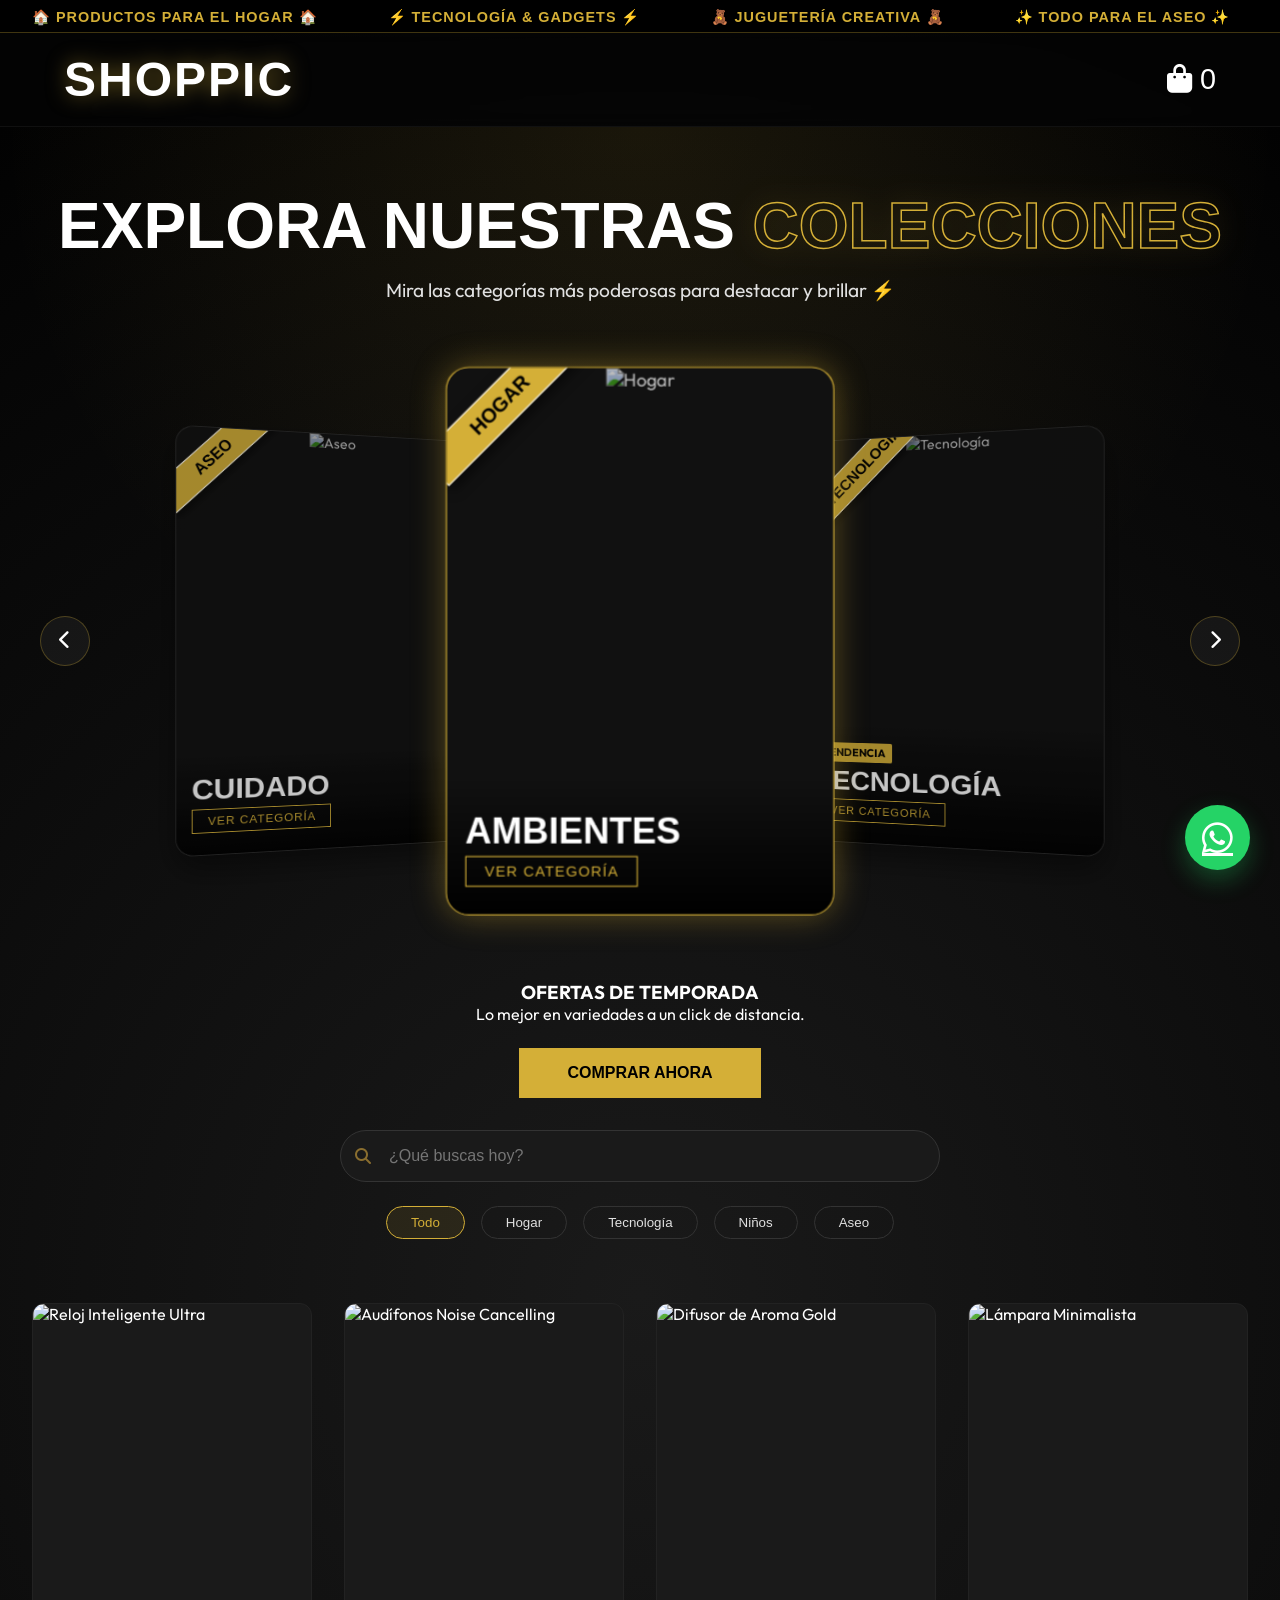
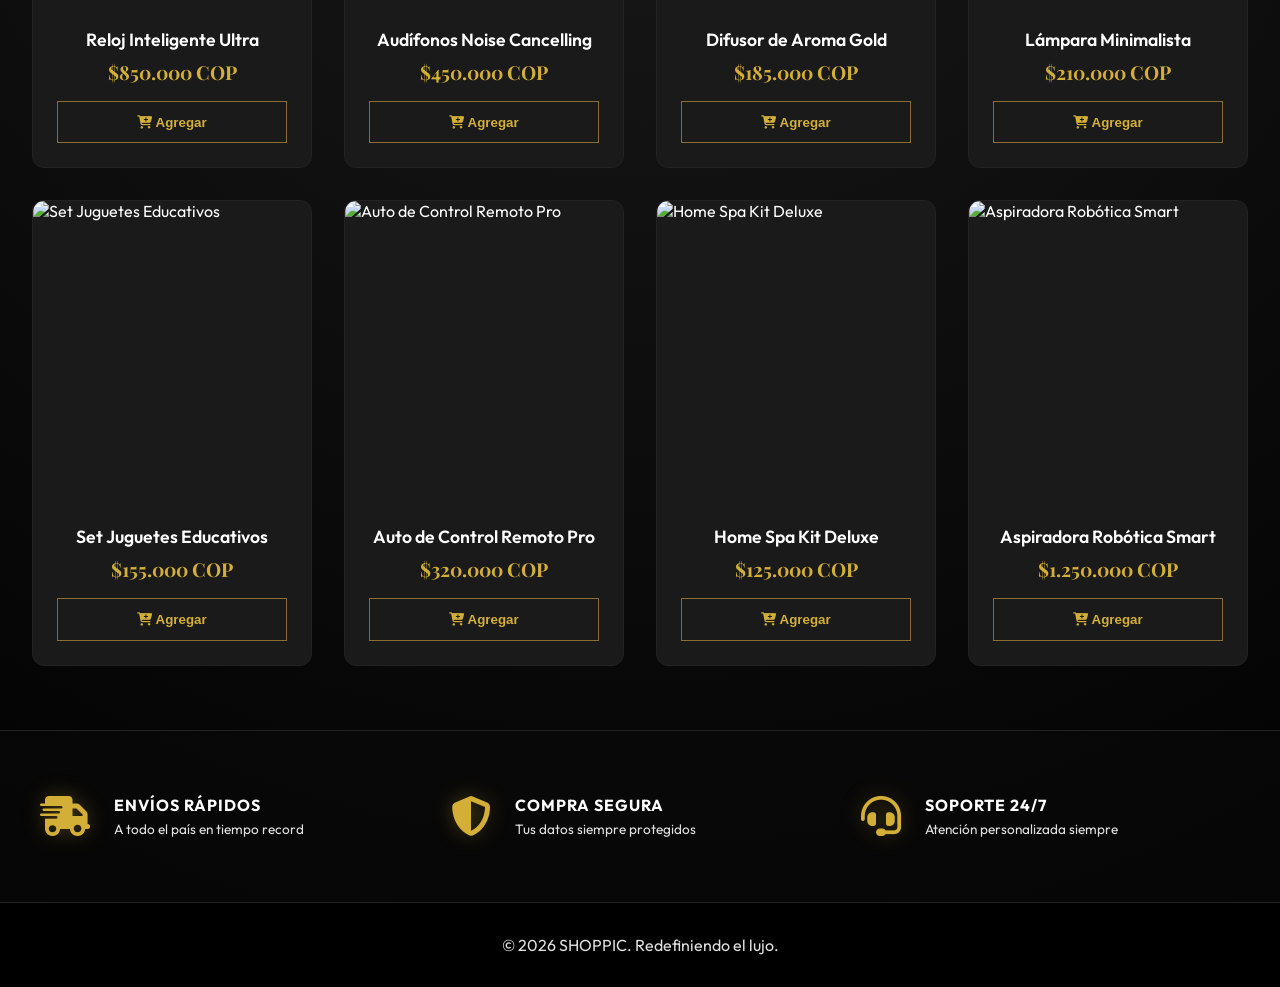
==== index.html @ 03bb4f73 "Fixing Safari/iOS 3D rendering glitches for carousel" ====
<!DOCTYPE html>
<html lang="es">

<head>
    <meta charset="UTF-8">
    <meta name="viewport" content="width=device-width, initial-scale=1.0">
    <title>SHOPPIC | Variedades TV Cali</title>
    <link rel="stylesheet" href="./styles/style.css?v=2.8">
    <!-- Google Fonts -->
    <link rel="preconnect" href="https://fonts.googleapis.com">
    <link rel="preconnect" href="https://fonts.gstatic.com" crossorigin>
    <link
        href="https://fonts.googleapis.com/css2?family=Outfit:wght@300;400;600;800&family=Playfair+Display:ital,wght@0,400;0,700;1,400&display=swap"
        rel="stylesheet">
    <!-- FontAwesome for Icons -->
    <link rel="stylesheet" href="https://cdnjs.cloudflare.com/ajax/libs/font-awesome/6.4.0/css/all.min.css">
</head>

<body>
    <!-- Scrolling Marquee -->
    <div class="marquee-container">
        <div class="marquee-content">
            <span>🏠 PRODUCTOS PARA EL HOGAR 🏠</span>
            <span>⚡ TECNOLOGÍA & GADGETS ⚡</span>
            <span>🧸 JUGUETERÍA CREATIVA 🧸</span>
            <span>✨ TODO PARA EL ASEO ✨</span>
            <span>🏠 PRODUCTOS PARA EL HOGAR 🏠</span>
            <span>⚡ TECNOLOGÍA & GADGETS ⚡</span>
        </div>
    </div>

    <!-- Cart Sidebar (Moved outside app-container) -->
    <div id="cart-drawer" class="cart-sidebar">
        <div class="cart-header">
            <h2>TU BOLSA</h2>
            <button id="close-cart" class="close-cart">
                <i class="fa-solid fa-xmark"></i>
            </button>
        </div>
        <div id="cart-items" class="cart-items">
            <!-- Items injected by JS -->
            <p class="empty-cart-msg">Tu bolsa está vacía.</p>
        </div>
        <div class="cart-footer">
            <div class="cart-total">
                <span>Total:</span>
                <span id="cart-total-price">$0.00 COP</span>
            </div>

            <div class="checkout-form">
                <h3>DATOS DE ENVÍO</h3>
                <div class="form-group">
                    <input type="text" id="customer-name" placeholder="Nombre completo" required>
                </div>
                <div class="form-group">
                    <input type="text" id="customer-city" placeholder="Ciudad" required>
                </div>
                <div class="form-group">
                    <input type="text" id="customer-address" placeholder="Dirección de entrega" required>
                </div>
                <div class="form-group">
                    <input type="tel" id="customer-phone" placeholder="Teléfono de contacto" required>
                </div>
            </div>

            <button id="checkout-btn" class="checkout-btn">FINALIZAR POR WHATSAPP</button>
        </div>
    </div>

    <div class="app-container">
        <!-- Header -->
        <header class="main-header">
            <div class="logo-container">
                <h1 class="logo-text">SHOPPIC</h1>
            </div>
            <nav class="main-nav">
                <button id="cart-btn" class="nav-btn">
                    <i class="fa-solid fa-bag-shopping"></i>
                    <span id="cart-count" class="badge">0</span>
                </button>
            </nav>
        </header>

        <!-- 3D Hero Section -->
        <section class="hero-3d-section">
            <div class="hero-text-content">
                <h2 class="hero-title">EXPLORA NUESTRAS <span class="outline-text">COLECCIONES</span></h2>
                <p class="hero-subtitle">Mira las categorías más poderosas para destacar y brillar ⚡</p>
            </div>

            <div class="carousel-wrapper">
                <button class="carousel-control prev"><i class="fa-solid fa-chevron-left"></i></button>
                <div class="cards-3d-container">
                    <!-- Card 1: HOGAR -->
                    <div class="card-3d active" onclick="filterCategory('Hogar')" data-index="0">
                        <div class="card-inner">
                            <div class="card-badge">HOGAR</div>
                            <img src="https://images.unsplash.com/photo-1618221195710-dd6b41faaea6?q=80&w=600&auto=format&fit=crop"
                                alt="Hogar" class="card-img">
                            <div class="card-bottom">
                                <h3>AMBIENTES</h3>
                                <button>Ver Categoría</button>
                            </div>
                        </div>
                    </div>

                    <!-- Card 2: TECNOLOGÍA -->
                    <div class="card-3d" onclick="filterCategory('Tecnología')" data-index="1">
                        <div class="card-inner">
                            <div class="card-badge">TECNOLOGÍA</div>
                            <img src="https://images.unsplash.com/photo-1519389950473-47ba0277781c?q=80&w=600&auto=format&fit=crop"
                                alt="Tecnología" class="card-img">
                            <div class="card-bottom">
                                <div class="highlight-banner">TENDENCIA</div>
                                <h3>TECNOLOGÍA</h3>
                                <button>Ver Categoría</button>
                            </div>
                        </div>
                    </div>

                    <!-- Card 3: JUGUETERÍA -->
                    <div class="card-3d" onclick="filterCategory('Niños')" data-index="2">
                        <div class="card-inner">
                            <div class="card-badge">JUGUETERÍA</div>
                            <img src="https://images.unsplash.com/photo-1599643477877-530eb83abc8e?q=80&w=600&auto=format&fit=crop"
                                alt="Juguetería" class="card-img">
                            <div class="card-bottom">
                                <h3>JUGUETERÍA</h3>
                                <button>Ver Categoría</button>
                            </div>
                        </div>
                    </div>

                    <!-- Card 4: ASEO -->
                    <div class="card-3d" onclick="filterCategory('Aseo')" data-index="3">
                        <div class="card-inner">
                            <div class="card-badge">ASEO</div>
                            <img src="https://images.unsplash.com/photo-1584622650111-993a426fbf0a?q=80&w=600&auto=format&fit=crop"
                                alt="Aseo" class="card-img">
                            <div class="card-bottom">
                                <h3>CUIDADO</h3>
                                <button>Ver Categoría</button>
                            </div>
                        </div>
                    </div>
                </div>
                <button class="carousel-control next"><i class="fa-solid fa-chevron-right"></i></button>
            </div>
        </section>

        <!-- Promo Banner (Simplified) -->
        <section class="promo-banner">
            <div class="promo-content">
                <h3>OFERTAS DE TEMPORADA</h3>
                <p>Lo mejor en variedades a un click de distancia.</p>
                <button class="shop-now-btn"
                    onclick="document.getElementById('catalog').scrollIntoView({behavior: 'smooth'})">COMPRAR
                    AHORA</button>
            </div>
        </section>

        <!-- Filters & Search -->
        <section class="controls-section">
            <div class="search-bar">
                <i class="fa-solid fa-search"></i>
                <input type="text" id="search-input" placeholder="¿Qué buscas hoy?">
            </div>
            <div class="filters">
                <button class="filter-btn active" data-category="all">Todo</button>
                <button class="filter-btn" data-category="Hogar">Hogar</button>
                <button class="filter-btn" data-category="Tecnología">Tecnología</button>
                <button class="filter-btn" data-category="Niños">Niños</button>
                <button class="filter-btn" data-category="Aseo">Aseo</button>
            </div>
        </section>

        <!-- Product Catalog -->
        <main id="catalog" class="catalog-grid">
            <!-- Products will be injected here by JS -->
        </main>

        <!-- Newsletter Popup -->
        <div id="newsletter-popup" class="newsletter-popup">
            <div class="newsletter-content">
                <span id="close-newsletter" class="close-newsletter">&times;</span>
                <h3>NO TE LO PIERDAS</h3>
                <p>Únete al club exclusivo y recibe un 10% OFF en tu primera compra.</p>
                <input type="email" placeholder="Tu correo electrónico">
                <button onclick="document.getElementById('newsletter-popup').style.display='none'">SUSCRIBIRME</button>
            </div>
        </div>

        <!-- Trust Info Bar (Moved from top) -->
        <section class="footer-info-bar">
            <div class="info-content">
                <div class="info-item">
                    <i class="fa-solid fa-truck-fast"></i>
                    <div>
                        <h4>ENVÍOS RÁPIDOS</h4>
                        <p>A todo el país en tiempo record</p>
                    </div>
                </div>
                <div class="info-item">
                    <i class="fa-solid fa-shield-halved"></i>
                    <div>
                        <h4>COMPRA SEGURA</h4>
                        <p>Tus datos siempre protegidos</p>
                    </div>
                </div>
                <div class="info-item">
                    <i class="fa-solid fa-headset"></i>
                    <div>
                        <h4>SOPORTE 24/7</h4>
                        <p>Atención personalizada siempre</p>
                    </div>
                </div>
            </div>
        </section>

        <!-- Footer -->
        <footer class="main-footer">
            <p>&copy; 2026 SHOPPIC. Redefiniendo el lujo.</p>
        </footer>


        <div id="overlay" class="overlay"></div>
    </div>

    <!-- Product Modal -->
    <div id="product-modal" class="modal">
        <div class="modal-content">
            <span class="close-modal">&times;</span>
            <div class="modal-body">
                <div class="modal-img-container">
                    <img id="modal-img" src="" alt="Product Image">
                </div>
                <div class="modal-info">
                    <h2 id="modal-title"></h2>
                    <p id="modal-price" class="price"></p>
                    <p id="modal-desc"></p>
                    <button id="modal-add-btn" class="add-to-cart-btn">AÑADIR A LA BOLSA</button>
                </div>
            </div>
        </div>
    </div>

    <!-- Floating WhatsApp Global -->
    <a href="https://wa.me/573150665892?text=Hola!%20👋%20Quisiera%20más%20info%20de%20Shoppic%20✨"
        class="whatsapp-float" target="_blank">
        <i class="fa-brands fa-whatsapp"></i>
    </a>

    <script src="./js/products.js?v=2.8"></script>
    <script src="./js/main.js?v=2.8"></script>
</body>

</html>
---- styles/style.css ----
:root {
    --bg-color: #050505;
    --card-bg: #0a0a0a;
    --text-primary: #f0f0f0;
    --text-secondary: #888888;
    --gold: #D4AF37;
    --gold-bright: #F0E68C;
    --gold-dark: #8A6E2F;
    --accent: #fff;
    --font-main: 'Outfit', sans-serif;
    --font-heading: 'Playfair Display', serif;
    --border-gold: 1px solid rgba(212, 175, 55, 0.15);
    --transition: 0.3s cubic-bezier(0.4, 0, 0.2, 1);
    --shadow-gold: 0 10px 30px rgba(212, 175, 55, 0.2);
}

* {
    margin: 0;
    padding: 0;
    box-sizing: border-box;
}

@import url('https://fonts.googleapis.com/css2?family=Teko:wght@300;400;600;700&display=swap');

:root {
    --bg-color: #050505;
    --card-bg: #1a1a1a;
    --text-primary: #ffffff;
    --text-secondary: #e0e0e0;
    --accent-gold: #D4AF37;
    /* Metallic Gold */
    --accent-light: #FFD700;
    /* Bright Gold */
    --font-main: 'Teko', sans-serif;
    --font-body: 'Outfit', sans-serif;
}

body {
    background-color: var(--bg-color);
    color: var(--text-primary);
    font-family: var(--font-body);
    overflow-x: hidden;
    /* Luxury Dark Background */
    background: radial-gradient(circle at center, #1a1a1a 0%, #000000 100%);
}

/* Marquee */
.marquee-container {
    position: sticky;
    top: 0;
    z-index: 1100;
    background: #000;
    color: var(--gold);
    padding: 6px 0;
    overflow: hidden;
    white-space: nowrap;
    border-bottom: 1px solid rgba(212, 175, 55, 0.3);
}

.marquee-content {
    display: inline-block;
    animation: marquee 30s linear infinite;
    font-family: var(--font-main);
    font-size: 0.9rem;
    font-weight: 700;
    letter-spacing: 2px;
}

.marquee-content span {
    margin: 0 2rem;
    text-transform: uppercase;
    letter-spacing: 1px;
}

@keyframes marquee {
    0% {
        transform: translateX(0);
    }

    100% {
        transform: translateX(-50%);
    }
}

/* Header */
.main-header {
    display: flex;
    justify-content: space-between;
    align-items: center;
    padding: 1.2rem 5%;
    background: rgba(5, 5, 5, 0.6);
    backdrop-filter: blur(10px);
    -webkit-backdrop-filter: blur(10px);
    position: sticky;
    top: 30px;
    /* Offset to stay below sticky marquee */
    z-index: 1000;
    border-bottom: 1px solid rgba(255, 255, 255, 0.05);
}

.logo-text {
    font-family: var(--font-main);
    font-size: 3rem;
    font-weight: 700;
    color: #fff;
    text-transform: uppercase;
    letter-spacing: 2px;
    background: none;
    -webkit-text-fill-color: #fff;
    filter: drop-shadow(0 0 10px rgba(212, 175, 55, 0.5));
}

.logo-text .accent {
    color: var(--accent-gold);
    font-style: italic;
}

/* 3D Hero Section */
.hero-3d-section {
    padding: 4rem 0;
    text-align: center;
    overflow: visible;
    background: radial-gradient(circle at top, rgba(212, 175, 55, 0.1) 0%, transparent 60%);
}

.hero-text-content {
    margin-bottom: 4rem;
    padding: 0 1rem;
}

.hero-title {
    font-family: var(--font-main);
    font-size: 4rem;
    font-weight: 800;
    line-height: 1.1;
    text-transform: uppercase;
    margin-bottom: 1rem;
    color: #fff;
}

.outline-text {
    color: transparent;
    -webkit-text-stroke: 1.5px var(--gold);
    filter: drop-shadow(0 0 15px rgba(212, 175, 55, 0.4));
}

.hero-subtitle {
    font-size: 1.2rem;
    color: var(--text-secondary);
    max-width: 600px;
    margin: 0 auto;
    font-weight: 400;
}

.carousel-wrapper {
    position: relative;
    width: 100%;
    max-width: 1200px;
    margin: 0 auto;
    padding: 0 50px;
}

.cards-3d-container {
    display: flex;
    justify-content: center;
    align-items: center;
    gap: 30px;
    perspective: 1500px;
    -webkit-perspective: 1500px;
    /* Safari fix */
    min-height: 450px;
    position: relative;
    transform-style: preserve-3d;
    -webkit-transform-style: preserve-3d;
    /* Safari fix */
}

.card-3d {
    width: 280px;
    height: 400px;
    position: absolute;
    transition: all 0.6s cubic-bezier(0.23, 1, 0.32, 1);
    -webkit-transition: all 0.6s cubic-bezier(0.23, 1, 0.32, 1);
    /* Safari fix */
    cursor: pointer;
    transform-style: preserve-3d;
    -webkit-transform-style: preserve-3d;
    /* Safari fix */
    backface-visibility: hidden;
    -webkit-backface-visibility: hidden;
    /* Safari fix */
    opacity: 0;
    pointer-events: none;
    z-index: 1;
    will-change: transform, opacity;
}

/* 3D Cover Flow Logic */
.card-3d.active {
    opacity: 1;
    pointer-events: auto;
    transform: translate3d(0, 0, 150px) rotateY(0deg);
    z-index: 10;
}

.card-3d.prev-card {
    opacity: 0.9 !important;
    /* High visibility for 3-card stack */
    pointer-events: auto;
    transform: translate3d(-190px, 0, -50px) rotateY(25deg) scale(0.92);
    z-index: 5;
    filter: brightness(0.85);
}

.card-3d.next-card {
    opacity: 0.9 !important;
    /* High visibility for 3-card stack */
    pointer-events: auto;
    transform: translate3d(190px, 0, -50px) rotateY(-25deg) scale(0.92);
    z-index: 5;
    filter: brightness(0.85);
}

.card-3d.far-prev {
    transform: translate3d(-300px, 0, -100px) rotateY(60deg) scale(0.7);
    opacity: 0;
}

.card-3d.far-next {
    transform: translate3d(300px, 0, -100px) rotateY(-60deg) scale(0.7);
    opacity: 0;
}

.card-inner {
    width: 100%;
    height: 100%;
    border-radius: 20px;
    overflow: hidden;
    position: relative;
    border: 1px solid rgba(255, 255, 255, 0.1);
    background: #111;
    box-shadow: 0 15px 35px rgba(0, 0, 0, 0.5);
    backface-visibility: hidden;
    -webkit-backface-visibility: hidden;
    /* Safari fix */
    transform: translateZ(0);
    /* Force layer promotion */
    -webkit-transform: translateZ(0);
}

.card-3d.active .card-inner {
    border-color: var(--gold);
    box-shadow: 0 0 30px rgba(212, 175, 55, 0.4);
}

.carousel-control {
    position: absolute;
    top: 50%;
    transform: translateY(-50%);
    background: rgba(255, 255, 255, 0.05);
    border: 1px solid rgba(212, 175, 55, 0.3);
    color: #fff;
    width: 50px;
    height: 50px;
    border-radius: 50%;
    cursor: pointer;
    z-index: 20;
    transition: var(--transition);
    display: flex;
    align-items: center;
    justify-content: center;
    font-size: 1.2rem;
}

.carousel-control:hover {
    background: var(--gold);
    color: #000;
}

.carousel-control.prev {
    left: 0;
}

.carousel-control.next {
    right: 0;
}

.card-badge {
    position: absolute;
    top: 15px;
    left: -35px;
    background: var(--accent-gold);
    color: #000;
    padding: 0.4rem 3rem;
    transform: rotate(-45deg);
    font-family: var(--font-main);
    font-weight: 700;
    font-size: 1.1rem;
    z-index: 2;
    box-shadow: 0 5px 10px rgba(0, 0, 0, 0.5);
    border: 1px solid #fff;
}

.card-img {
    width: 100%;
    height: 100%;
    object-fit: cover;
    filter: brightness(0.7) contrast(1.2);
    transition: 0.3s;
}

.card-3d:hover .card-img {
    filter: brightness(0.9) contrast(1.1);
}

.card-bottom {
    position: absolute;
    bottom: 0;
    left: 0;
    width: 100%;
    background: linear-gradient(to top, #000 0%, transparent 100%);
    padding: 2rem 1rem 1.5rem;
    text-align: left;
}

.highlight-banner {
    background: var(--accent-gold);
    color: #000;
    font-size: 0.8rem;
    font-weight: bold;
    display: inline-block;
    padding: 0.2rem 0.5rem;
    border-radius: 2px;
    margin-bottom: 0.5rem;
}

.card-bottom h3 {
    font-family: var(--font-main);
    font-size: 2rem;
    line-height: 0.9;
    margin-bottom: 0.5rem;
    text-transform: uppercase;
    color: #fff;
}

.card-bottom button {
    background: transparent;
    border: 1px solid var(--accent-gold);
    color: var(--accent-gold);
    padding: 0.3rem 1rem;
    font-size: 0.8rem;
    border-radius: 0;
    text-transform: uppercase;
    letter-spacing: 1px;
    cursor: pointer;
    transition: 0.3s;
}

.card-bottom button:hover {
    background: var(--accent-gold);
    color: #000;
}

/* WhatsApp Float */
.whatsapp-float {
    position: fixed;
    bottom: 30px;
    right: 30px;
    background: #25d366;
    color: white;
    width: 65px;
    height: 65px;
    border-radius: 50%;
    display: flex;
    align-items: center;
    justify-content: center;
    font-size: 2.2rem;
    box-shadow: 0 10px 25px rgba(37, 211, 102, 0.3);
    z-index: 1500;
    transition: all 0.4s cubic-bezier(0.175, 0.885, 0.32, 1.275);
    animation: whatsappPulse 3s infinite;
}

@keyframes whatsappPulse {
    0% {
        box-shadow: 0 0 0 0 rgba(37, 211, 102, 0.4);
    }

    70% {
        box-shadow: 0 0 0 20px rgba(37, 211, 102, 0);
    }

    100% {
        box-shadow: 0 0 0 0 rgba(37, 211, 102, 0);
    }
}

.whatsapp-float:hover {
    transform: scale(1.15) rotate(5deg);
    background: #20b355;
}

/* Responsive */
@media (max-width: 768px) {
    .cards-3d-container {
        flex-direction: column;
    }

    .card-3d,
    .card-3d:nth-child(n) {
        transform: none !important;
        width: 100%;
        max-width: 320px;
        height: 400px;
    }

    .hero-title {
        font-size: 3rem;
    }
}

.shop-now-btn {
    background: var(--gold);
    color: #000;
    border: none;
    padding: 1rem 3rem;
    font-size: 1rem;
    font-weight: 700;
    cursor: pointer;
    margin-top: 1.5rem;
    transition: 0.3s;
}

.shop-now-btn:hover {
    background: #fff;
}

/* Newsletter Popup */
.newsletter-popup {
    display: none;
    position: fixed;
    bottom: 0;
    right: 0;
    width: 100%;
    max-width: 400px;
    background: #fff;
    color: #000;
    padding: 3rem;
    z-index: 2000;
    box-shadow: -5px -5px 30px rgba(0, 0, 0, 0.5);
    animation: slideUp 0.8s cubic-bezier(0.16, 1, 0.3, 1);
}

@keyframes slideUp {
    from {
        transform: translateY(100%);
    }

    to {
        transform: translateY(0);
    }
}

.close-newsletter {
    position: absolute;
    top: 20px;
    right: 20px;
    color: #000;
    cursor: pointer;
    font-size: 1.5rem;
}

.newsletter-content h3 {
    color: #000;
    font-family: var(--font-heading);
    margin-bottom: 0.5rem;
    text-transform: uppercase;
    letter-spacing: 2px;
    font-size: 1.2rem;
}

.newsletter-content p {
    color: #666;
    margin-bottom: 1.5rem;
    font-size: 0.9rem;
    line-height: 1.6;
}

.newsletter-content input {
    width: 100%;
    padding: 0.8rem;
    margin: 1rem 0;
    background: #f5f5f5;
    border: none;
    color: #000;
}

.newsletter-content input::placeholder {
    color: #999;
}

.newsletter-content button {
    width: 100%;
    padding: 0.8rem;
    background: #000;
    border: none;
    font-weight: normal;
    cursor: pointer;
    color: #fff;
    letter-spacing: 1px;
}

.newsletter-content button:hover {
    background: #333;
}

@keyframes fadeUpSlow {
    from {
        opacity: 0;
        transform: translateY(20px);
    }

    to {
        opacity: 1;
        transform: translateY(0);
    }
}

/* Controls Section */
.controls-section {
    padding: 2rem;
    display: flex;
    flex-direction: column;
    gap: 1.5rem;
    align-items: center;
}

.search-bar {
    position: relative;
    width: 100%;
    max-width: 600px;
}

.search-bar i {
    position: absolute;
    left: 15px;
    top: 50%;
    transform: translateY(-50%);
    color: var(--gold-dark);
}

.search-bar input {
    width: 100%;
    padding: 1rem 1rem 1rem 3rem;
    background: var(--card-bg);
    border: 1px solid #333;
    border-radius: 50px;
    color: var(--text-primary);
    font-family: var(--font-main);
    font-size: 1rem;
    transition: var(--transition);
}

.search-bar input:focus {
    outline: none;
    border-color: var(--gold);
    box-shadow: var(--shadow-gold);
}

.filters {
    display: flex;
    gap: 1rem;
    flex-wrap: wrap;
    justify-content: center;
}

.filter-btn {
    background: transparent;
    border: 1px solid #333;
    color: var(--text-secondary);
    padding: 0.5rem 1.5rem;
    border-radius: 20px;
    cursor: pointer;
    transition: var(--transition);
}

.filter-btn.active,
.filter-btn:hover {
    border-color: var(--gold);
    color: var(--gold);
    background: rgba(212, 175, 55, 0.1);
}

/* Catalog Grid */
.catalog-grid {
    display: grid;
    grid-template-columns: repeat(auto-fill, minmax(280px, 1fr));
    gap: 2rem;
    padding: 2rem;
    max-width: 1400px;
    margin: 0 auto;
}

.product-card {
    background: var(--card-bg);
    border-radius: 12px;
    overflow: hidden;
    position: relative;
    border: 1px solid #222;
    transition: var(--transition);
}

.product-card:hover {
    transform: translateY(-10px);
    border-color: var(--gold-dark);
    box-shadow: var(--shadow-gold);
}

.product-img-wrapper {
    width: 100%;
    height: 300px;
    overflow: hidden;
    position: relative;
}

.product-img {
    width: 100%;
    height: 100%;
    object-fit: cover;
    transition: transform 0.5s ease;
}

.product-card:hover .product-img {
    transform: scale(1.1);
}

.product-info {
    padding: 1.5rem;
    text-align: center;
}

.product-title {
    font-size: 1.1rem;
    margin-bottom: 0.5rem;
    font-weight: 600;
}

.product-price {
    color: var(--gold);
    font-size: 1.2rem;
    font-weight: bold;
    font-family: var(--font-heading);
}

.add-btn {
    margin-top: 1rem;
    width: 100%;
    padding: 0.8rem;
    background: transparent;
    border: 1px solid var(--gold-dark);
    color: var(--gold);
    cursor: pointer;
    font-weight: 600;
    transition: var(--transition);
}

.add-btn:hover {
    background: var(--gold);
    color: #000;
}

/* Footer Info Bar */
.footer-info-bar {
    padding: 4rem 2rem;
    background: rgba(10, 10, 10, 0.5);
    border-top: 1px solid #222;
    margin-top: 2rem;
}

.footer-info-bar .info-content {
    display: grid;
    grid-template-columns: repeat(auto-fit, minmax(250px, 1fr));
    gap: 2rem;
    max-width: 1200px;
    margin: 0 auto;
}

.info-item {
    display: flex;
    align-items: center;
    gap: 1.5rem;
    text-align: left;
}

.info-item i {
    font-size: 2.5rem;
    color: var(--gold);
    filter: drop-shadow(0 0 10px rgba(212, 175, 55, 0.3));
}

.info-item h4 {
    color: #fff;
    font-size: 1rem;
    margin-bottom: 0.3rem;
    letter-spacing: 1px;
}

.info-item p {
    color: var(--text-secondary);
    font-size: 0.85rem;
}

/* Footer */
.main-footer {
    text-align: center;
    padding: 2rem;
    border-top: 1px solid #222;
    background: #000;
    color: var(--text-secondary);
}

/* 3D Carousel Animation */
.cards-3d-container {
    display: flex;
    justify-content: center;
    align-items: center;
    gap: 2rem;
    padding: 4rem 0;
    transform-style: preserve-3d;
    animation: rotateCarousel 20s infinite linear;
    /* Auto-rotation */
}

/* Pause rotation on hover for interaction */
.cards-3d-container:hover {
    animation-play-state: paused;
}

@keyframes rotateCarousel {
    0% {
        transform: perspective(1000px) rotateY(0deg);
    }

    100% {
        transform: perspective(1000px) rotateY(360deg);
    }
}

/* Enhancing 3D Cards for Rotation */
.card-3d {
    /* Ensure cards face outward if we were doing a true cylinder,
       but for this flex layout, we'll stick to a simpler "floating" animation
       or simpler 3D effect since a true cylinder requires absolute positioning calculation.

       Let's stick to the user's "images rotating" request.
       If they want a cylinder, the CSS needs to change to absolute positioning.
       Let's try a "Flow" animation instead of full cylinder to keep it responsive/simple first,
       OR better: keep the tilted look but animate the floating.
    */
    animation: floatCard 6s ease-in-out infinite;
}

.card-3d:nth-child(even) {
    animation-delay: 1s;
}

.card-3d:nth-child(odd) {
    animation-delay: 2s;
}

@keyframes floatCard {

    0%,
    100% {
        transform: translateY(0) rotateY(15deg);
    }

    50% {
        transform: translateY(-20px) rotateY(10deg);
    }
}

/* Redeclaring container for safer non-cylinder animation first to avoid breaking layout */
.cards-3d-container {
    animation: none;
    /* Resetting the cylinder rotation to avoid dizziness if not set up as cylinder */
    perspective: 1000px;
}

/* CART DRAWER REDESIGN */
.cart-sidebar {
    position: fixed;
    top: 0;
    right: -400px;
    /* Start off-screen */
    width: 400px;
    height: 100vh;
    /* Full viewport height */
    background: #000;
    /* Pitch Black */
    box-shadow: -5px 0 30px rgba(0, 0, 0, 0.8);
    transition: right 0.3s cubic-bezier(0.4, 0.0, 0.2, 1);
    z-index: 2000;
    /* High z-index to be on top of everything */
    display: flex;
    flex-direction: column;
    border-left: 1px solid var(--accent-gold);
    visibility: hidden;
    /* Hide when closed to prevent interaction */
}

.cart-sidebar.open {
    right: 0;
    visibility: visible;
}

/* Ensure promo banner content is centered */
.promo-content {
    display: flex;
    flex-direction: column;
    align-items: center;
    justify-content: center;
}

.promo-content h3,
.promo-content p {
    text-align: center;
}

.cart-header {
    padding: 1.5rem;
    border-bottom: 1px solid #333;
    display: flex;
    justify-content: space-between;
    align-items: center;
    background: #0a0a0a;
}

.cart-header h2 {
    font-family: var(--font-main);
    font-size: 2rem;
    color: var(--accent-gold);
    margin: 0;
    text-transform: uppercase;
}

.nav-btn {
    background: none;
    border: none;
    color: #fff;
    font-size: 1.8rem;
    cursor: pointer;
    position: relative;
    transition: 0.3s;
}

.nav-btn:hover {
    color: var(--accent-gold);
    transform: scale(1.1);
}

.close-cart {
    background: none;
    border: none;
    color: #fff;
    font-size: 1.5rem;
    cursor: pointer;
    transition: 0.3s;
}

.close-cart:hover {
    color: var(--accent-gold);
    transform: rotate(90deg);
}

.cart-items {
    flex: 1;
    overflow-y: auto;
    padding: 1.5rem;
}

/* Cart Item Styling */
.cart-item {
    display: flex;
    gap: 1rem;
    padding-bottom: 1rem;
}

.cart-item-img {
    width: 70px;
    height: 70px;
    object-fit: cover;
    border-radius: 4px;
}

.cart-item-info {
    flex: 1;
}

.cart-item-title {
    font-size: 0.9rem;
    margin-bottom: 0.3rem;
}

.cart-item-price {
    color: var(--gold);
    font-size: 0.9rem;
}

.remove-item-btn {
    background: none;
    border: none;
    color: #ff4040;
    font-size: 0.8rem;
    cursor: pointer;
    margin-top: 0.5rem;
}

.cart-footer {
    padding: 1.5rem;
    border-top: 1px solid #333;
    background: #0f0f0f;
}

.cart-total {
    display: flex;
    justify-content: space-between;
    margin-bottom: 1rem;
    font-size: 1.2rem;
    font-weight: bold;
}

.checkout-btn {
    width: 100%;
    padding: 1rem;
    background: var(--gold);
    border: none;
    color: #000;
    font-weight: bold;
    cursor: pointer;
    transition: var(--transition);
    border: 1px solid rgba(255, 255, 255, 0.1);
    box-shadow: 0 0 15px rgba(212, 175, 55, 0.3);
}

.checkout-btn:hover {
    background: var(--gold-bright);
    transform: translateY(-3px);
    box-shadow: 0 5px 20px rgba(212, 175, 55, 0.5);
}

/* Checkout Form Styles */
.checkout-form {
    margin: 1.5rem 0;
    padding: 1rem;
    background: rgba(255, 255, 255, 0.03);
    border-radius: 10px;
    border: 1px solid rgba(212, 175, 55, 0.1);
}

.checkout-form h3 {
    font-family: var(--font-main);
    font-size: 1.2rem;
    color: var(--accent-gold);
    margin-bottom: 1rem;
    text-transform: uppercase;
    letter-spacing: 1px;
}

.form-group {
    margin-bottom: 0.8rem;
}

.form-group input {
    width: 100%;
    padding: 0.7rem 1rem;
    background: #111;
    border: 1px solid #333;
    border-radius: 5px;
    color: #fff;
    font-family: var(--font-body);
    font-size: 0.9rem;
    transition: 0.3s;
}

.form-group input:focus {
    outline: none;
    border-color: var(--accent-gold);
    box-shadow: 0 0 10px rgba(212, 175, 55, 0.2);
}

.form-group input::placeholder {
    color: #555;
}

/* New Cart Styles */
.empty-cart-container {
    display: flex;
    flex-direction: column;
    align-items: center;
    justify-content: center;
    height: 100%;
    color: var(--text-secondary);
    gap: 1.5rem;
    opacity: 0.6;
}

.empty-icon {
    font-size: 4rem;
    color: var(--accent-gold);
    filter: drop-shadow(0 0 10px rgba(212, 175, 55, 0.3));
}

.item-header {
    display: flex;
    justify-content: space-between;
    align-items: flex-start;
    margin-bottom: 0.5rem;
}

.remove-item-btn {
    background: none;
    border: none;
    color: #ff4d4d;
    cursor: pointer;
    font-size: 1.1rem;
    padding: 2px;
    transition: 0.2s;
    opacity: 0.7;
}

.remove-item-btn:hover {
    opacity: 1;
    transform: scale(1.1);
}

.quantity-controls {
    display: flex;
    align-items: center;
    gap: 1rem;
    margin-top: 1rem;
    background: rgba(255, 255, 255, 0.05);
    width: fit-content;
    padding: 4px;
    border-radius: 30px;
    border: 1px solid rgba(255, 255, 255, 0.1);
}

.qty-btn {
    width: 28px;
    height: 28px;
    border-radius: 50%;
    border: none;
    background: rgba(255, 255, 255, 0.1);
    color: #fff;
    cursor: pointer;
    display: flex;
    align-items: center;
    justify-content: center;
    font-size: 1.2rem;
    transition: 0.2s;
}

.qty-btn:hover {
    background: var(--accent-gold);
    color: #000;
}

.qty-number {
    font-weight: 600;
    min-width: 20px;
    text-align: center;
    font-size: 0.9rem;
}

/* Glassmorphism for Sidebar */
.cart-sidebar {
    background: rgba(5, 5, 5, 0.85) !important;
    backdrop-filter: blur(20px);
    -webkit-backdrop-filter: blur(20px);
}


/* Overlay */
.overlay {
    position: fixed;
    top: 0;
    left: 0;
    width: 100%;
    height: 100%;
    background: rgba(0, 0, 0, 0.7);
    z-index: 900;
    opacity: 0;
    visibility: hidden;
    transition: 0.3s ease;
    backdrop-filter: blur(2px);
}

.overlay.active {
    opacity: 1;
    visibility: visible;
}

/* Animations */
@keyframes fadeInUp {
    from {
        opacity: 0;
        transform: translateY(30px);
    }

    to {
        opacity: 1;
        transform: translateY(0);
    }
}

@keyframes fadeIn {
    from {
        opacity: 0;
    }

    to {
        opacity: 1;
    }
}

/* Responsive */
@media (max-width: 768px) {
    .hero-title {
        font-size: 2.5rem;
    }

    .catalog-grid {
        grid-template-columns: repeat(auto-fill, minmax(160px, 1fr));
        gap: 1rem;
        padding: 1rem;
    }

    .product-img-wrapper {
        height: 200px;
    }

    /* Mobile Carousel Adjustment */
    .card-3d {
        width: 200px;
        height: 280px;
    }

    .card-3d.active {
        transform: translate3d(0, 0, 100px) rotateY(0deg);
    }

    .card-3d.prev-card {
        transform: translate3d(-80px, 0, -60px) rotateY(15deg) scale(0.85) !important;
        opacity: 0.7 !important;
        filter: brightness(0.6);
    }

    .card-3d.next-card {
        transform: translate3d(80px, 0, -60px) rotateY(-15deg) scale(0.85) !important;
        opacity: 0.7 !important;
        filter: brightness(0.6);
    }

    .carousel-wrapper {
        padding: 0 20px;
    }

    .cards-3d-container {
        min-height: 320px;
    }
}

/* PC Specific Refinements */
@media (min-width: 1200px) {
    .cards-3d-container {
        perspective: 1200px;
        min-height: 550px;
    }

    .card-3d {
        width: 340px;
        height: 480px;
    }

    .card-3d.prev-card {
        transform: translate3d(-320px, 0, -50px) rotateY(20deg) scale(0.9);
        opacity: 0.9 !important;
    }

    .card-3d.next-card {
        transform: translate3d(320px, 0, -50px) rotateY(-20deg) scale(0.9);
        opacity: 0.9 !important;
    }

    .card-3d.active {
        transform: translate3d(0, 0, 150px) rotateY(0deg);
        z-index: 50;
        /* Ensure it stays on top */
    }
}

/* Modal */
.modal {
    display: none;
    position: fixed;
    z-index: 2000;
    left: 0;
    top: 0;
    width: 100%;
    height: 100%;
    overflow: auto;
    background-color: rgba(0, 0, 0, 0.8);
    backdrop-filter: blur(5px);
}

.modal-content {
    background-color: var(--card-bg);
    margin: 10% auto;
    padding: 20px;
    border: 1px solid var(--gold-dark);
    width: 80%;
    max-width: 800px;
    display: flex;
    gap: 20px;
    border-radius: 10px;
    position: relative;
    animation: fadeInUp 0.4s ease;
}

.close-modal {
    color: var(--gold);
    float: right;
    font-size: 28px;
    font-weight: bold;
    position: absolute;
    top: 10px;
    right: 20px;
    cursor: pointer;
}

.modal-body {
    display: flex;
    gap: 20px;
    width: 100%;
}

.modal-img-container {
    flex: 1;
}

.modal-img-container img {
    width: 100%;
    border-radius: 8px;
}

.modal-info {
    flex: 1;
    display: flex;
    flex-direction: column;
    justify-content: center;
}

.modal-info h2 {
    font-family: var(--font-heading);
    color: var(--gold);
    margin-bottom: 10px;
}

.modal-info .price {
    font-size: 1.5rem;
    font-weight: bold;
    margin-bottom: 15px;
}

@media (max-width: 768px) {
    .modal-body {
        flex-direction: column;
    }

    .modal-content {
        margin: 20% auto;
        width: 90%;
    }
}

/* Toast Notifications */
.toast-container {
    position: fixed;
    top: 20px;
    right: 20px;
    z-index: 3000;
    display: flex;
    flex-direction: column;
    gap: 10px;
}

.toast {
    background: rgba(212, 175, 55, 0.95);
    color: #000;
    padding: 1rem 2rem;
    border-radius: 5px;
    font-weight: 600;
    box-shadow: 0 10px 30px rgba(0, 0, 0, 0.5);
    transform: translateX(120%);
    transition: transform 0.3s cubic-bezier(0.175, 0.885, 0.32, 1.275);
    display: flex;
    align-items: center;
    gap: 10px;
}

.toast.show {
    transform: translateX(0);
}

.toast i {
    font-size: 1.2rem;
}
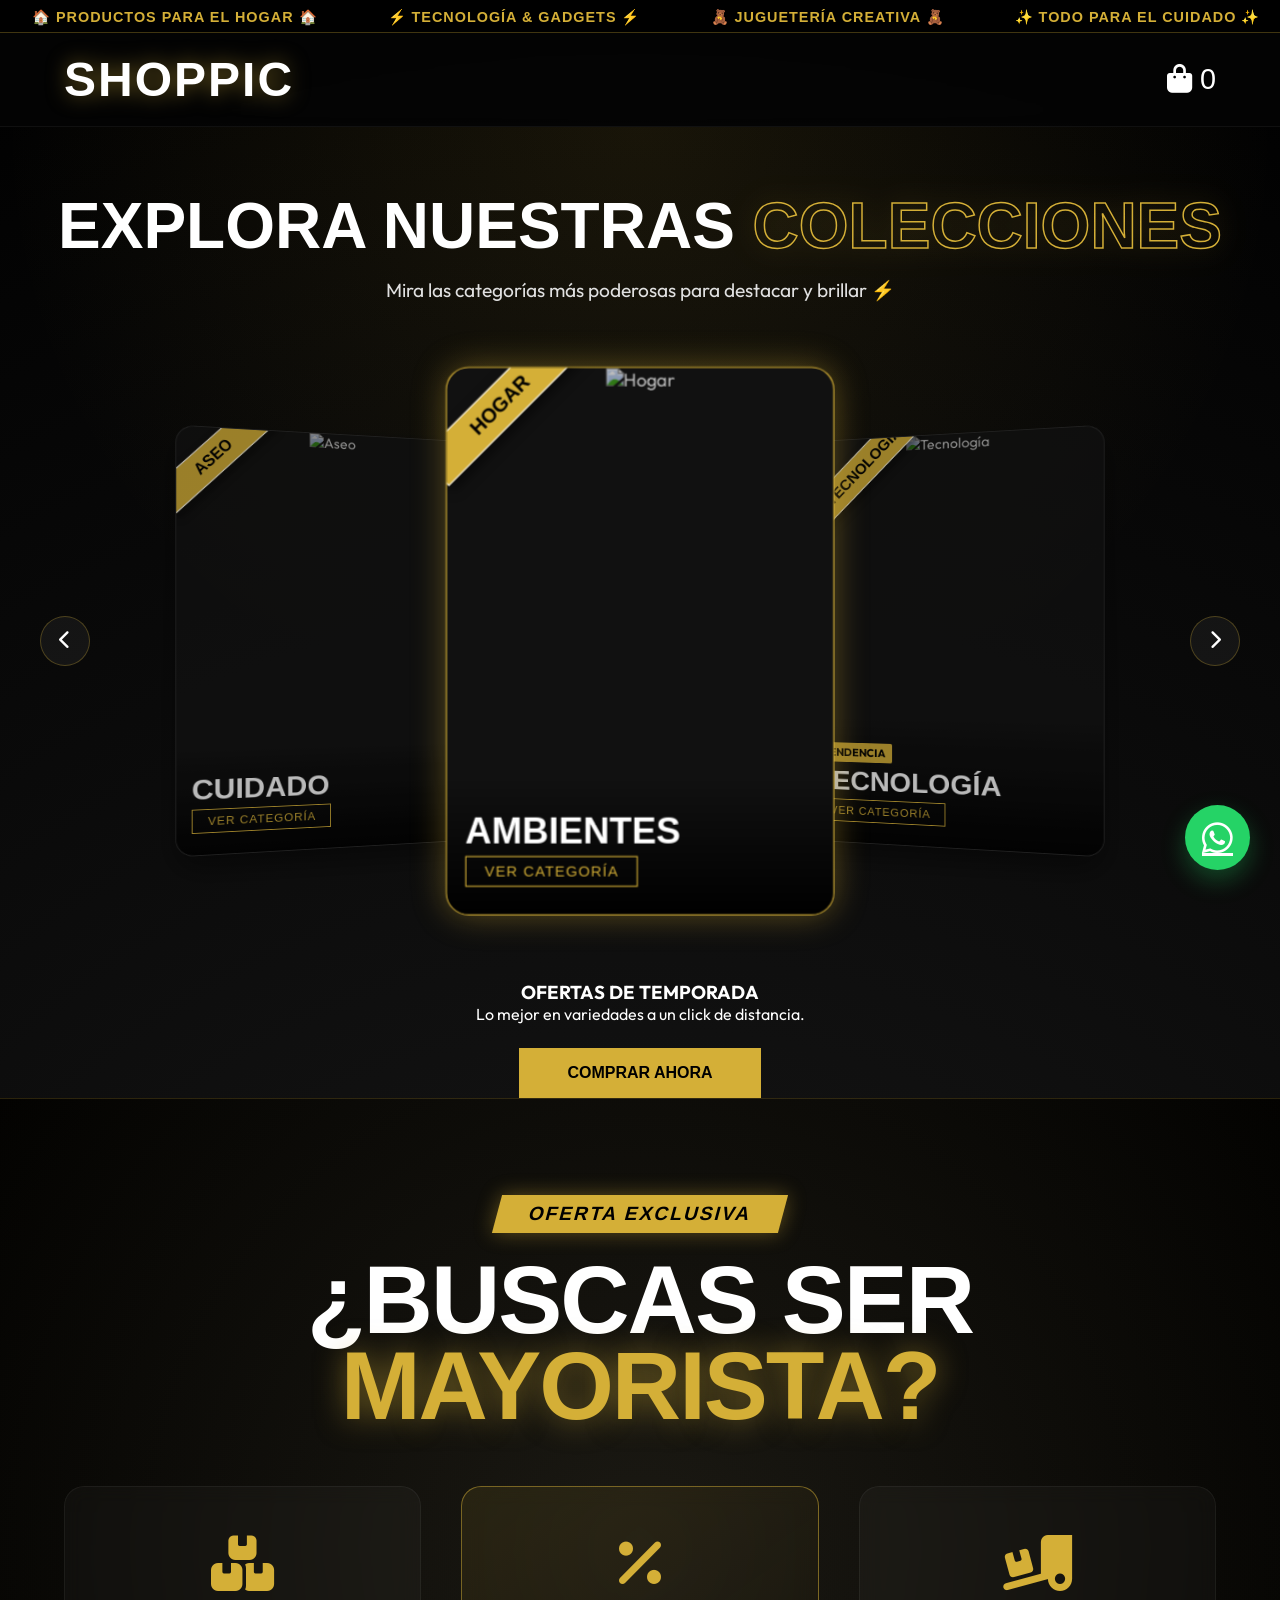
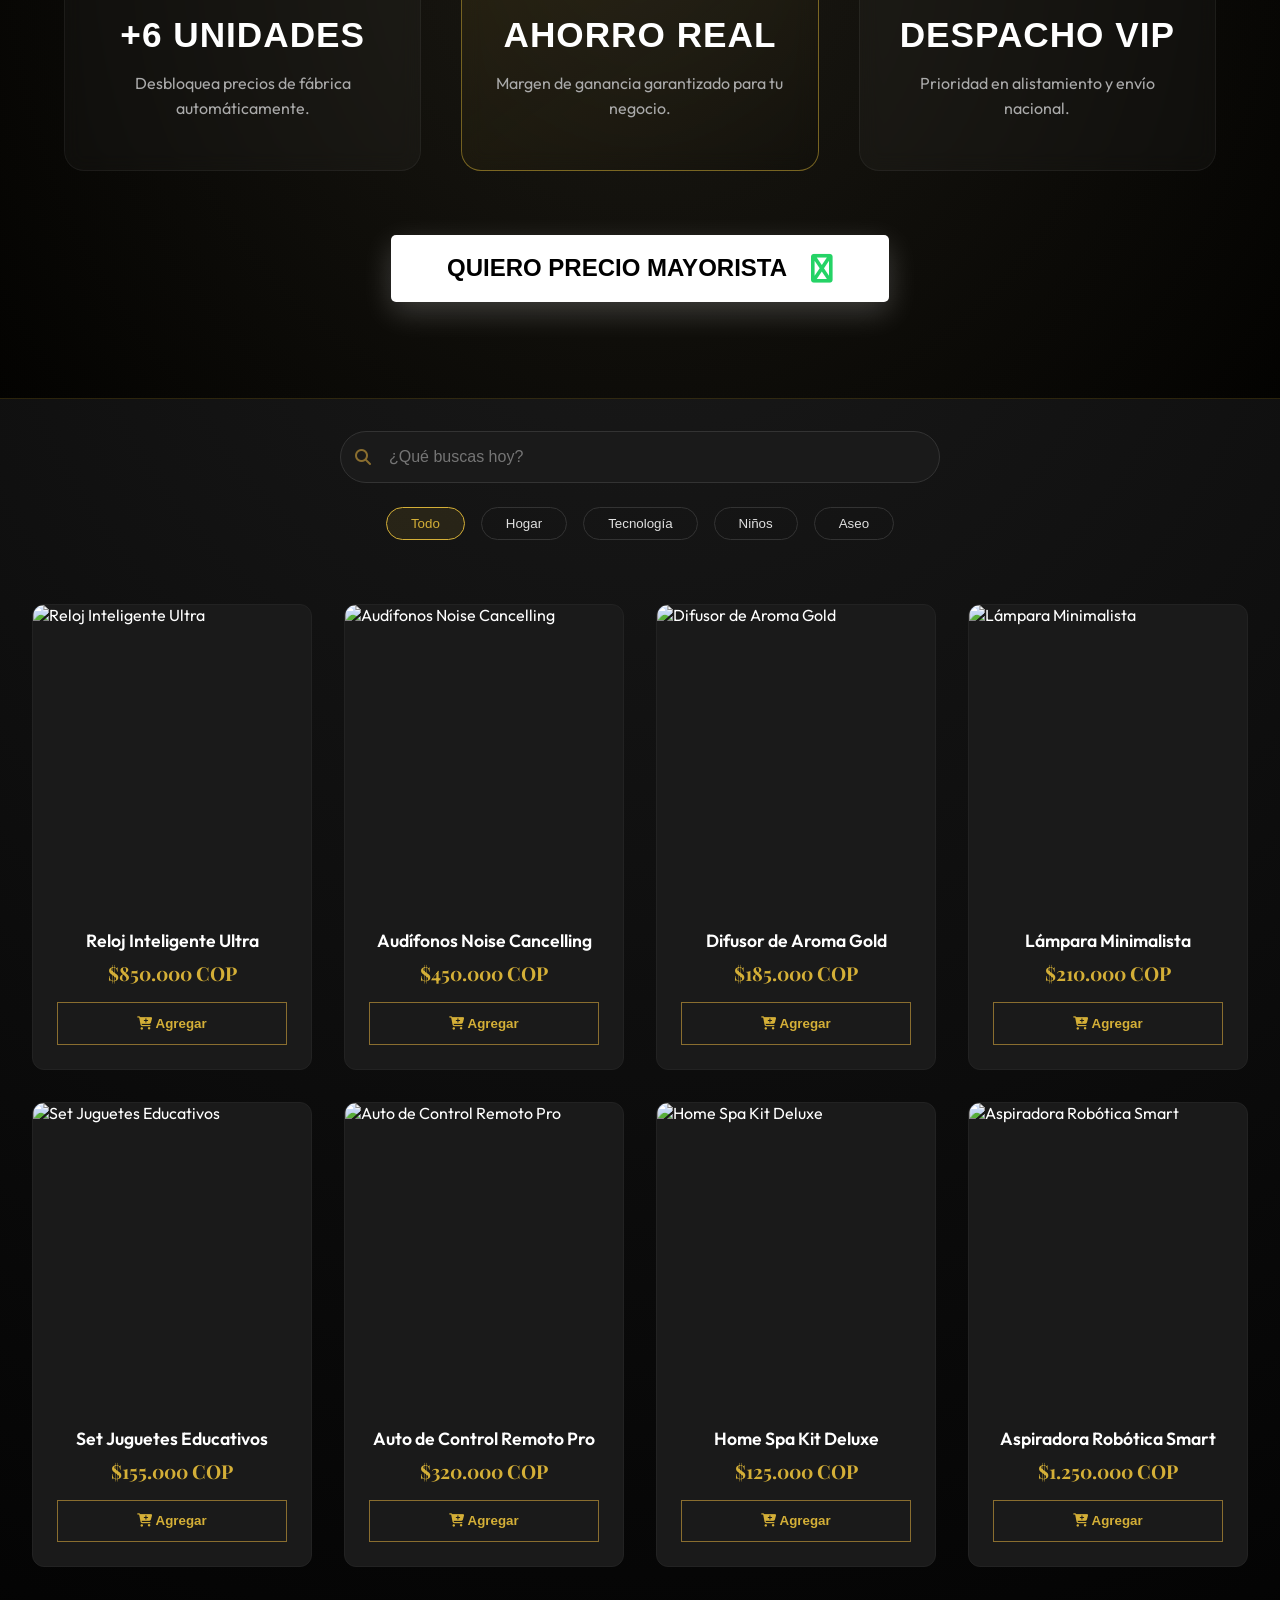
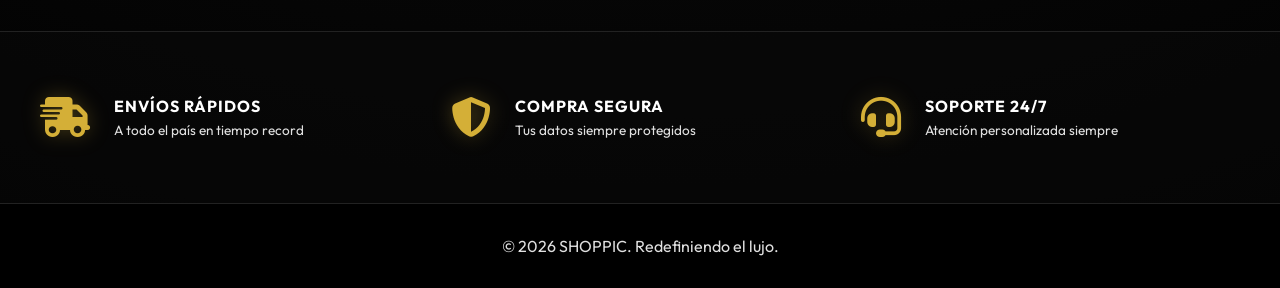
==== commit 8cecbc47: "Fix carousel stability on PC and add premium wholesalers section" ====
--- a/index.html
+++ b/index.html
@@ -23,9 +23,9 @@
             <span>🏠 PRODUCTOS PARA EL HOGAR 🏠</span>
             <span>⚡ TECNOLOGÍA & GADGETS ⚡</span>
             <span>🧸 JUGUETERÍA CREATIVA 🧸</span>
-            <span>✨ TODO PARA EL ASEO ✨</span>
+            <span>✨ TODO PARA EL CUIDADO ✨</span>
             <span>🏠 PRODUCTOS PARA EL HOGAR 🏠</span>
-            <span>⚡ TECNOLOGÍA & GADGETS ⚡</span>
+            <span> ACCESORIOS PARA MASCOTAS 🐶</span>
         </div>
     </div>
 
@@ -159,6 +159,35 @@
             </div>
         </section>
 
+        <!-- Wholesale Section -->
+        <section class="wholesale-section">
+            <div class="wholesale-container">
+                <div class="wholesale-badge">OFERTA EXCLUSIVA</div>
+                <h2 class="wholesale-title">¿BUSCAS SER <span class="gold-text">MAYORISTA?</span></h2>
+                <div class="wholesale-grid">
+                    <div class="wholesale-card">
+                        <i class="fa-solid fa-boxes-stacked"></i>
+                        <h3>+6 UNIDADES</h3>
+                        <p>Desbloquea precios de fábrica automáticamente.</p>
+                    </div>
+                    <div class="wholesale-card highlight">
+                        <i class="fa-solid fa-percent"></i>
+                        <h3>AHORRO REAL</h3>
+                        <p>Margen de ganancia garantizado para tu negocio.</p>
+                    </div>
+                    <div class="wholesale-card">
+                        <i class="fa-solid fa-truck-ramp-box"></i>
+                        <h3>DESPACHO VIP</h3>
+                        <p>Prioridad en alistamiento y envío nacional.</p>
+                    </div>
+                </div>
+                <a href="https://wa.me/573150665892?text=Hola!%20👋%20Vengo%20de%20la%20web%20y%20me%20interesa%20comprar%20por%20MAYOR%20(6+%20unidades)%20📦"
+                    target="_blank" class="wholesale-cta">
+                    QUIERO PRECIO MAYORISTA <i class="fa-solid fa-whatsapp"></i>
+                </a>
+            </div>
+        </section>
+
         <!-- Filters & Search -->
         <section class="controls-section">
             <div class="search-bar">
--- a/styles/style.css
+++ b/styles/style.css
@@ -179,16 +179,13 @@
     width: 280px;
     height: 400px;
     position: absolute;
-    transition: all 0.6s cubic-bezier(0.23, 1, 0.32, 1);
-    -webkit-transition: all 0.6s cubic-bezier(0.23, 1, 0.32, 1);
-    /* Safari fix */
+    transition: all 0.5s cubic-bezier(0.4, 0, 0.2, 1);
+    -webkit-transition: all 0.5s cubic-bezier(0.4, 0, 0.2, 1);
     cursor: pointer;
     transform-style: preserve-3d;
     -webkit-transform-style: preserve-3d;
-    /* Safari fix */
     backface-visibility: hidden;
     -webkit-backface-visibility: hidden;
-    /* Safari fix */
     opacity: 0;
     pointer-events: none;
     z-index: 1;
@@ -199,36 +196,36 @@
 .card-3d.active {
     opacity: 1;
     pointer-events: auto;
-    transform: translate3d(0, 0, 150px) rotateY(0deg);
+    transform: translate3d(0, 0, 100px) rotateY(0deg);
     z-index: 10;
 }
 
 .card-3d.prev-card {
-    opacity: 0.9 !important;
-    /* High visibility for 3-card stack */
+    opacity: 1 !important;
     pointer-events: auto;
-    transform: translate3d(-190px, 0, -50px) rotateY(25deg) scale(0.92);
+    transform: translate3d(-240px, 0, -80px) rotateY(15deg) scale(0.9);
     z-index: 5;
-    filter: brightness(0.85);
+    filter: brightness(0.8);
 }
 
 .card-3d.next-card {
-    opacity: 0.9 !important;
-    /* High visibility for 3-card stack */
+    opacity: 1 !important;
     pointer-events: auto;
-    transform: translate3d(190px, 0, -50px) rotateY(-25deg) scale(0.92);
+    transform: translate3d(240px, 0, -80px) rotateY(-15deg) scale(0.9);
     z-index: 5;
-    filter: brightness(0.85);
+    filter: brightness(0.8);
 }
 
 .card-3d.far-prev {
-    transform: translate3d(-300px, 0, -100px) rotateY(60deg) scale(0.7);
+    transform: translate3d(-400px, 0, -150px) rotateY(45deg) scale(0.7);
     opacity: 0;
+    pointer-events: none;
 }
 
 .card-3d.far-next {
-    transform: translate3d(300px, 0, -100px) rotateY(-60deg) scale(0.7);
+    transform: translate3d(400px, 0, -150px) rotateY(-45deg) scale(0.7);
     opacity: 0;
+    pointer-events: none;
 }
 
 .card-inner {
@@ -514,10 +511,14 @@
     background: #333;
 }
 
-@keyframes fadeUpSlow {
+.animate-reveal {
+    animation: fadeUpReveal 0.8s cubic-bezier(0.16, 1, 0.3, 1) forwards;
+}
+
+@keyframes fadeUpReveal {
     from {
         opacity: 0;
-        transform: translateY(20px);
+        transform: translateY(40px);
     }
 
     to {
@@ -719,7 +720,7 @@
     color: var(--text-secondary);
 }
 
-/* 3D Carousel Animation */
+/* 3D Carousel Animation - Removed auto-rotation to fix flickering/disappearing */
 .cards-3d-container {
     display: flex;
     justify-content: center;
@@ -727,64 +728,144 @@
     gap: 2rem;
     padding: 4rem 0;
     transform-style: preserve-3d;
-    animation: rotateCarousel 20s infinite linear;
-    /* Auto-rotation */
-}
-
-/* Pause rotation on hover for interaction */
-.cards-3d-container:hover {
-    animation-play-state: paused;
-}
-
-@keyframes rotateCarousel {
-    0% {
-        transform: perspective(1000px) rotateY(0deg);
-    }
-
-    100% {
-        transform: perspective(1000px) rotateY(360deg);
-    }
-}
-
-/* Enhancing 3D Cards for Rotation */
-.card-3d {
-    /* Ensure cards face outward if we were doing a true cylinder,
-       but for this flex layout, we'll stick to a simpler "floating" animation
-       or simpler 3D effect since a true cylinder requires absolute positioning calculation.
-
-       Let's stick to the user's "images rotating" request.
-       If they want a cylinder, the CSS needs to change to absolute positioning.
-       Let's try a "Flow" animation instead of full cylinder to keep it responsive/simple first,
-       OR better: keep the tilted look but animate the floating.
-    */
-    animation: floatCard 6s ease-in-out infinite;
-}
-
-.card-3d:nth-child(even) {
-    animation-delay: 1s;
-}
-
-.card-3d:nth-child(odd) {
-    animation-delay: 2s;
-}
-
-@keyframes floatCard {
-
-    0%,
-    100% {
-        transform: translateY(0) rotateY(15deg);
-    }
-
-    50% {
-        transform: translateY(-20px) rotateY(10deg);
-    }
-}
-
-/* Redeclaring container for safer non-cylinder animation first to avoid breaking layout */
-.cards-3d-container {
-    animation: none;
-    /* Resetting the cylinder rotation to avoid dizziness if not set up as cylinder */
-    perspective: 1000px;
+    perspective: 1200px;
+}
+
+/* WHOLESALE SECTION - PREMIUM IMPACT */
+.wholesale-section {
+    padding: 6rem 5%;
+    background: radial-gradient(circle at center, #111 0%, #000 100%);
+    position: relative;
+    overflow: hidden;
+    border-top: 1px solid rgba(212, 175, 55, 0.2);
+    border-bottom: 1px solid rgba(212, 175, 55, 0.2);
+}
+
+.wholesale-section::before {
+    content: '';
+    position: absolute;
+    top: 50%;
+    left: 50%;
+    width: 200%;
+    height: 200%;
+    background: radial-gradient(circle, rgba(212, 175, 55, 0.05) 0%, transparent 70%);
+    transform: translate(-50%, -50%);
+    z-index: 0;
+}
+
+.wholesale-container {
+    max-width: 1200px;
+    margin: 0 auto;
+    position: relative;
+    z-index: 1;
+    text-align: center;
+}
+
+.wholesale-badge {
+    display: inline-block;
+    background: var(--gold);
+    color: #000;
+    padding: 0.5rem 2rem;
+    font-family: var(--font-main);
+    font-weight: 800;
+    font-size: 1.2rem;
+    letter-spacing: 2px;
+    margin-bottom: 1.5rem;
+    transform: skewX(-15deg);
+    box-shadow: 0 0 20px rgba(212, 175, 55, 0.4);
+}
+
+.wholesale-title {
+    font-family: var(--font-main);
+    font-size: clamp(3rem, 8vw, 6rem);
+    line-height: 0.9;
+    font-weight: 800;
+    text-transform: uppercase;
+    color: #fff;
+    margin-bottom: 3.5rem;
+    letter-spacing: -2px;
+}
+
+.gold-text {
+    color: var(--gold);
+    text-shadow: 0 0 30px rgba(212, 175, 55, 0.5);
+}
+
+.wholesale-grid {
+    display: grid;
+    grid-template-columns: repeat(auto-fit, minmax(300px, 1fr));
+    gap: 2.5rem;
+    margin-bottom: 4rem;
+}
+
+.wholesale-card {
+    background: rgba(255, 255, 255, 0.03);
+    border: 1px solid rgba(255, 255, 255, 0.05);
+    padding: 3rem 2rem;
+    border-radius: 20px;
+    backdrop-filter: blur(10px);
+    transition: all 0.4s ease;
+}
+
+.wholesale-card i {
+    font-size: 3.5rem;
+    color: var(--gold);
+    margin-bottom: 1.5rem;
+    transition: 0.4s;
+}
+
+.wholesale-card h3 {
+    font-family: var(--font-main);
+    font-size: 2.2rem;
+    color: #fff;
+    margin-bottom: 1rem;
+    letter-spacing: 1px;
+}
+
+.wholesale-card p {
+    color: #aaa;
+    line-height: 1.6;
+    font-size: 1rem;
+}
+
+.wholesale-card:hover {
+    transform: translateY(-15px);
+    background: rgba(212, 175, 55, 0.05);
+    border-color: var(--gold);
+    box-shadow: 0 15px 40px rgba(0, 0, 0, 0.4);
+}
+
+.wholesale-card.highlight {
+    border-color: rgba(212, 175, 55, 0.5);
+    background: linear-gradient(145deg, rgba(212, 175, 55, 0.1), transparent);
+}
+
+.wholesale-cta {
+    display: inline-flex;
+    align-items: center;
+    gap: 1.5rem;
+    background: #fff;
+    color: #000;
+    padding: 1.2rem 3.5rem;
+    font-family: var(--font-main);
+    font-weight: 800;
+    font-size: 1.5rem;
+    text-decoration: none;
+    border-radius: 5px;
+    transition: all 0.4s ease;
+    box-shadow: 0 10px 30px rgba(255, 255, 255, 0.2);
+    text-transform: uppercase;
+}
+
+.wholesale-cta i {
+    font-size: 1.8rem;
+    color: #25D366;
+}
+
+.wholesale-cta:hover {
+    transform: scale(1.05);
+    background: var(--gold);
+    box-shadow: 0 0 40px rgba(212, 175, 55, 0.6);
 }
 
 /* CART DRAWER REDESIGN */
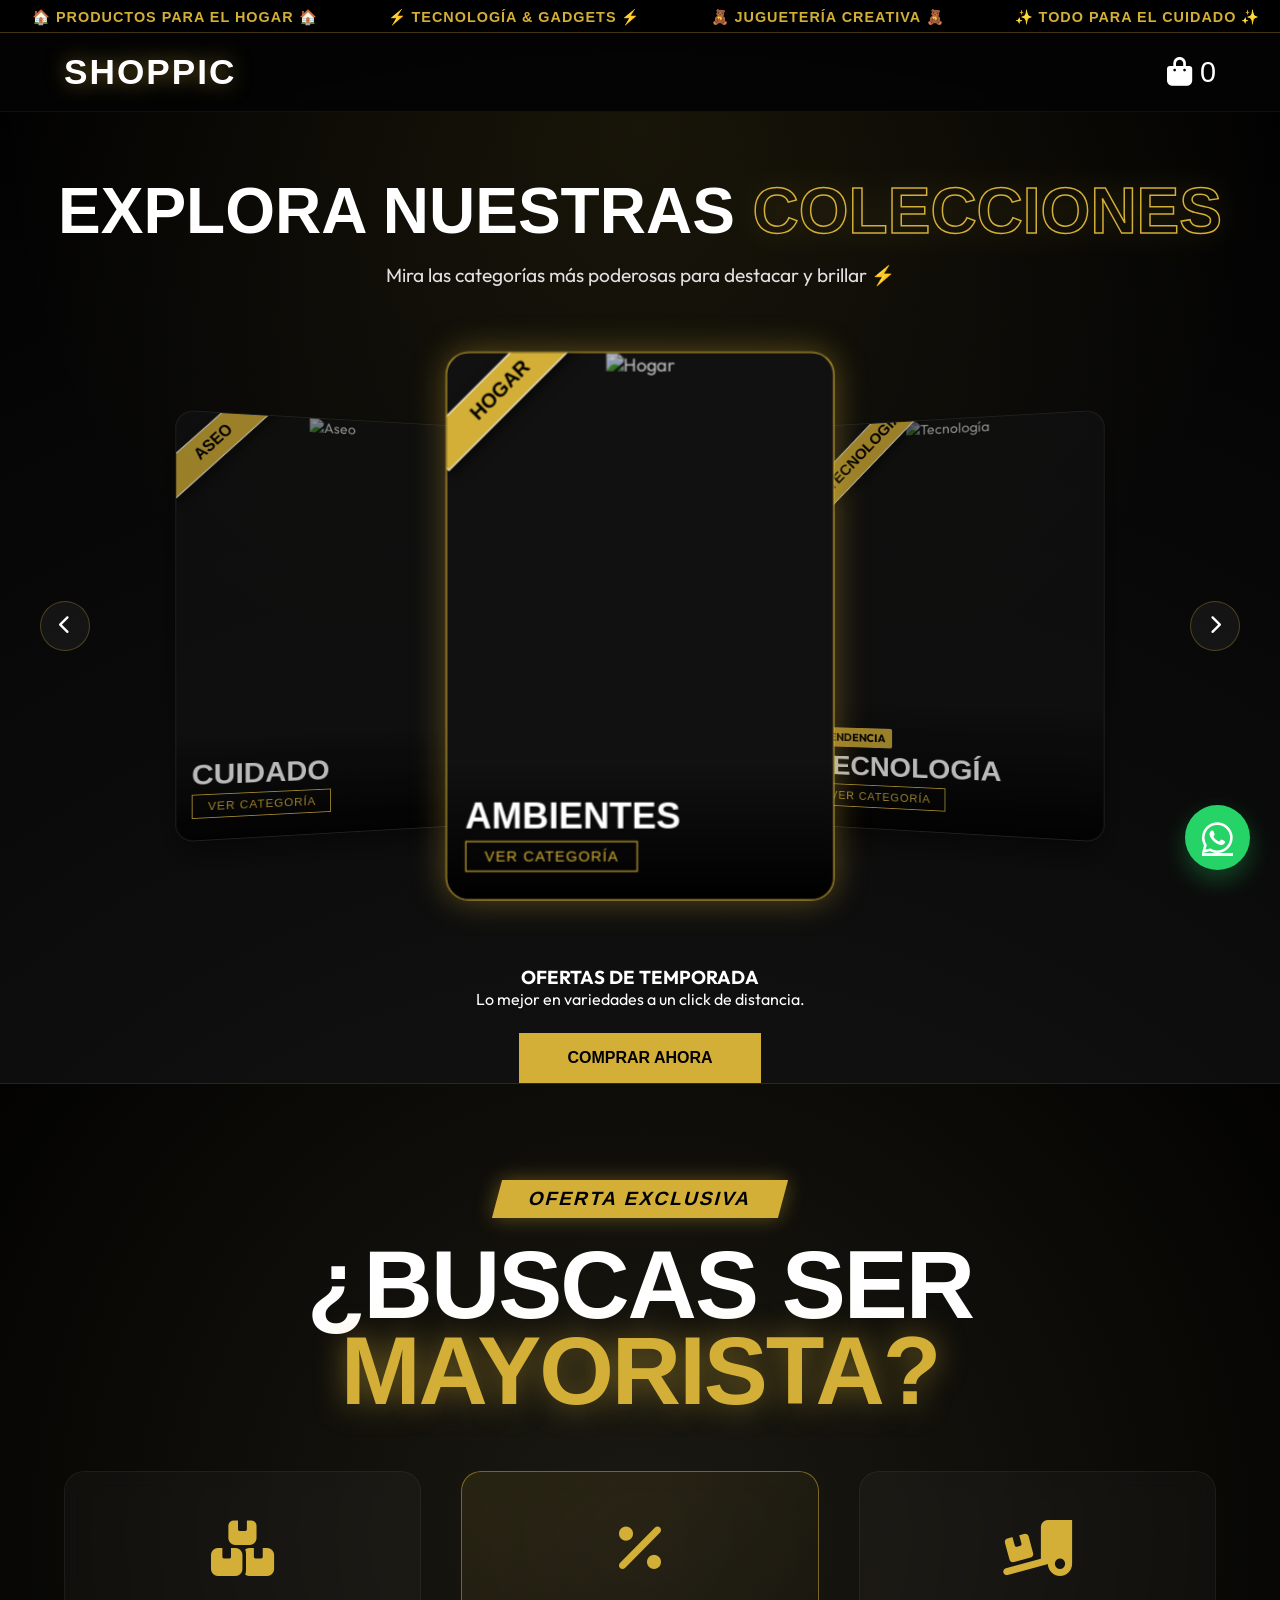
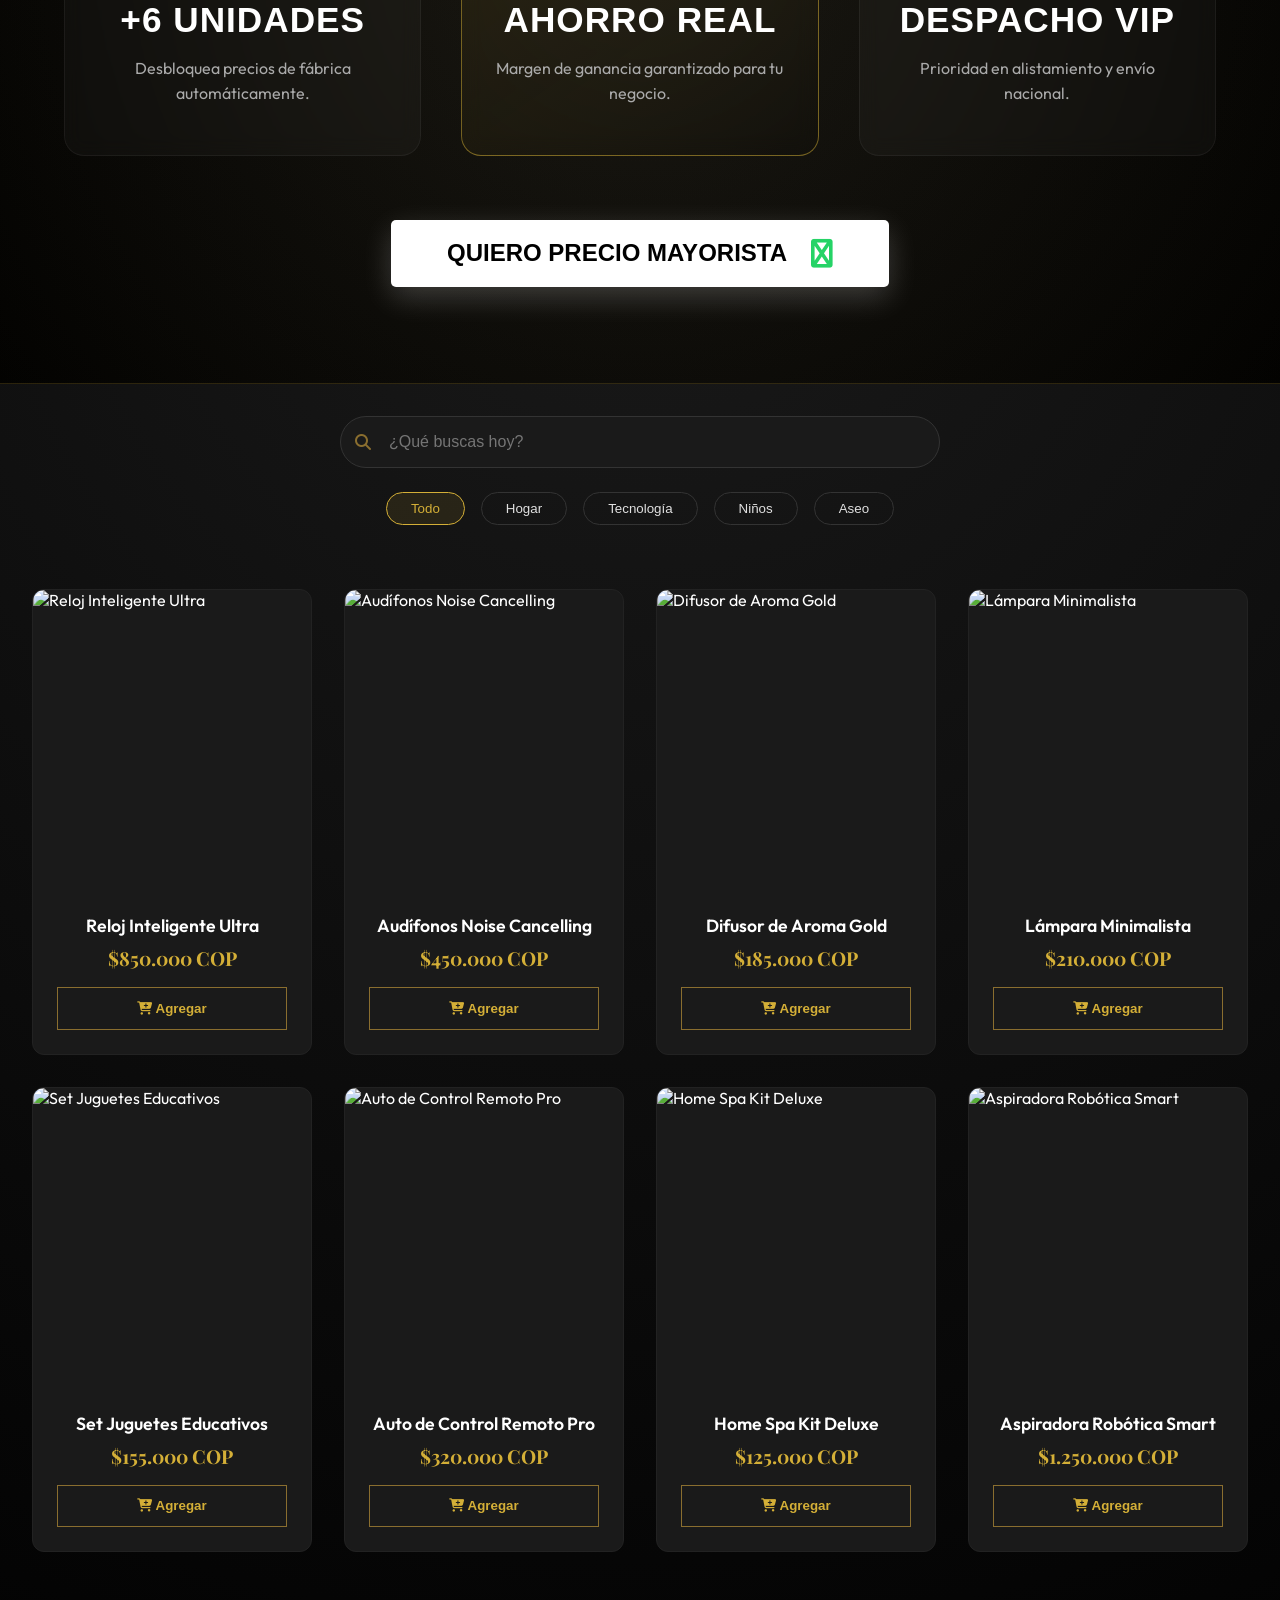
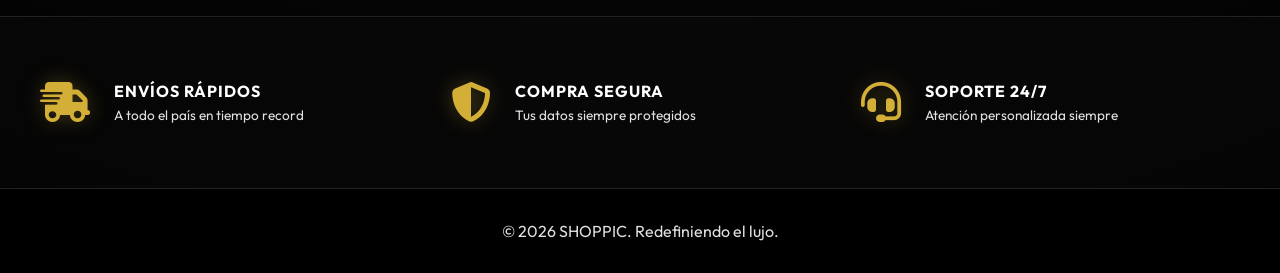
==== commit 169b9174: "Update page title for branding" ====
--- a/index.html
+++ b/index.html
@@ -4,7 +4,7 @@
 <head>
     <meta charset="UTF-8">
     <meta name="viewport" content="width=device-width, initial-scale=1.0">
-    <title>SHOPPIC | Variedades TV Cali</title>
+    <title>SHOPPIC | Variedades</title>
     <link rel="stylesheet" href="./styles/style.css?v=2.8">
     <!-- Google Fonts -->
     <link rel="preconnect" href="https://fonts.googleapis.com">
@@ -25,7 +25,7 @@
             <span>🧸 JUGUETERÍA CREATIVA 🧸</span>
             <span>✨ TODO PARA EL CUIDADO ✨</span>
             <span>🏠 PRODUCTOS PARA EL HOGAR 🏠</span>
-            <span> ACCESORIOS PARA MASCOTAS 🐶</span>
+            <span>🐶 ACCESORIOS PARA MASCOTAS 🐶</span>
         </div>
     </div>
 
--- a/styles/style.css
+++ b/styles/style.css
@@ -100,7 +100,7 @@
 
 .logo-text {
     font-family: var(--font-main);
-    font-size: 3rem;
+    font-size: 2.2rem;
     font-weight: 700;
     color: #fff;
     text-transform: uppercase;
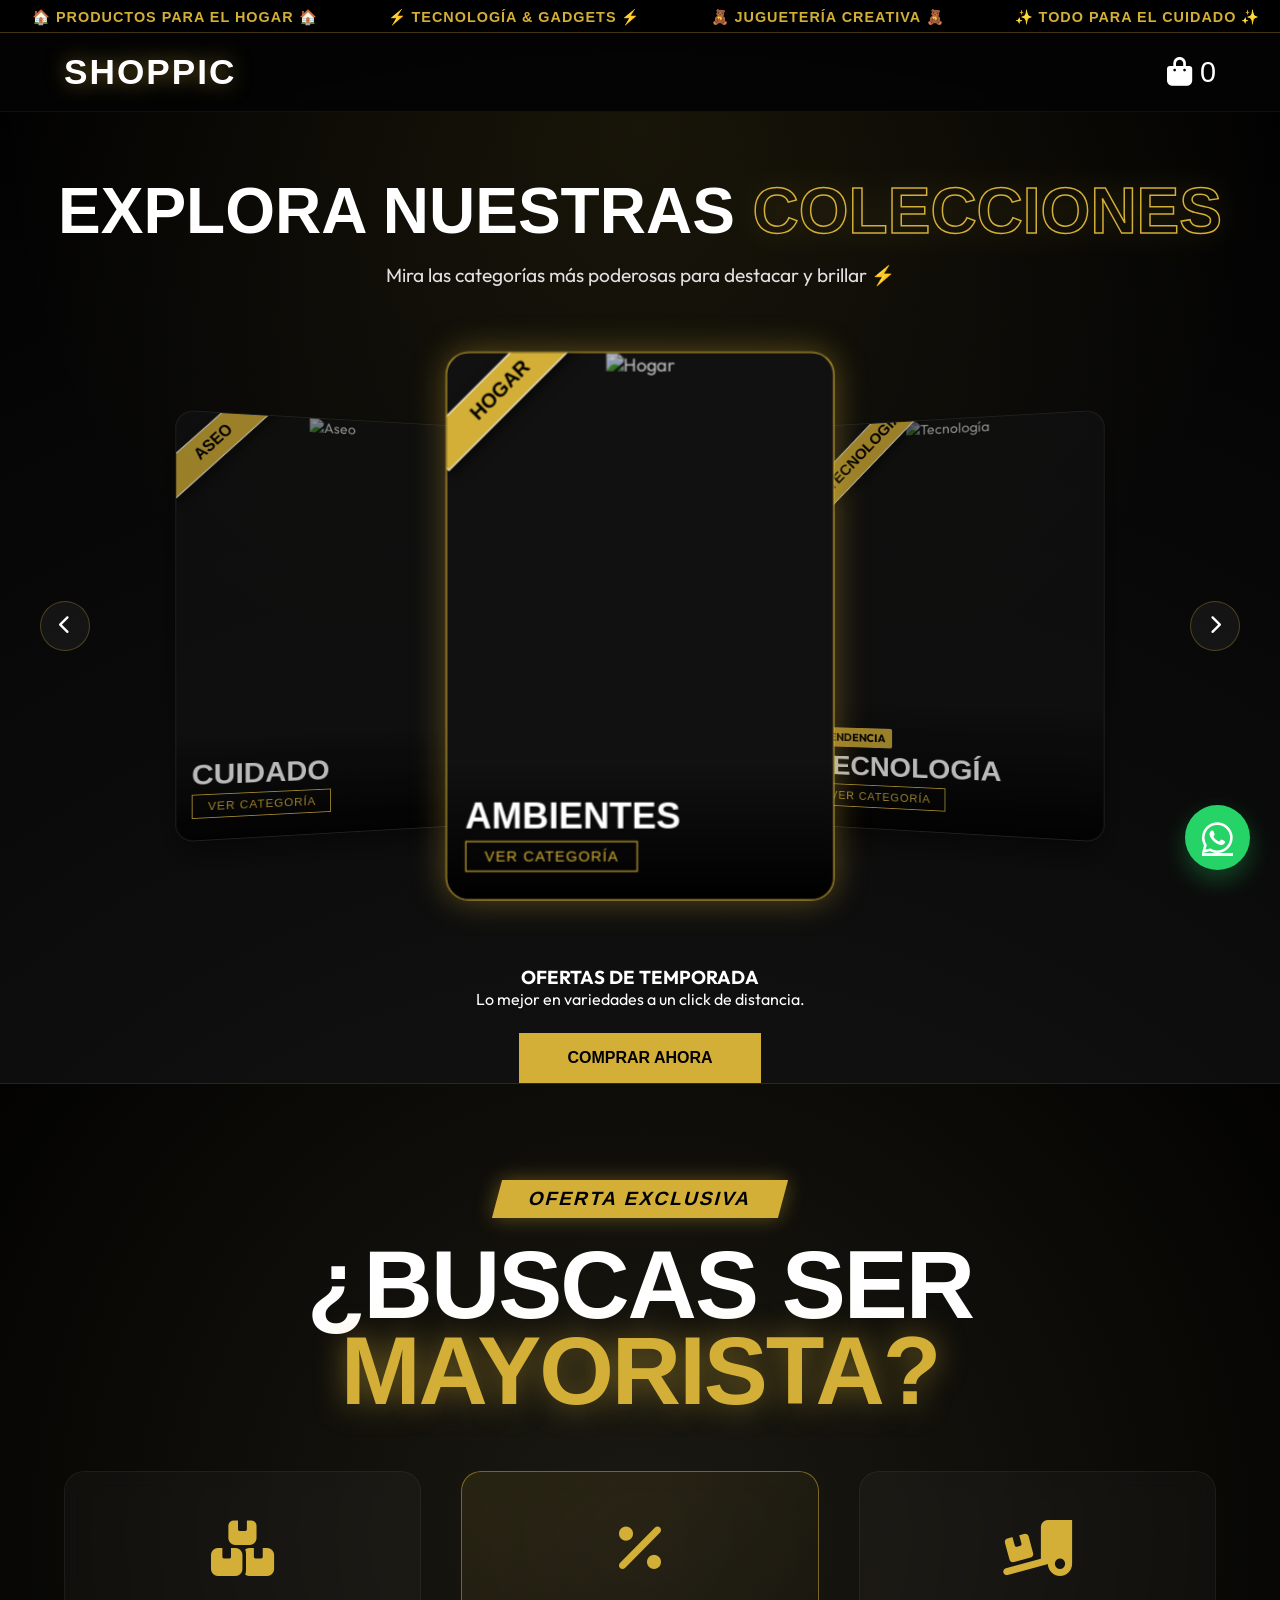
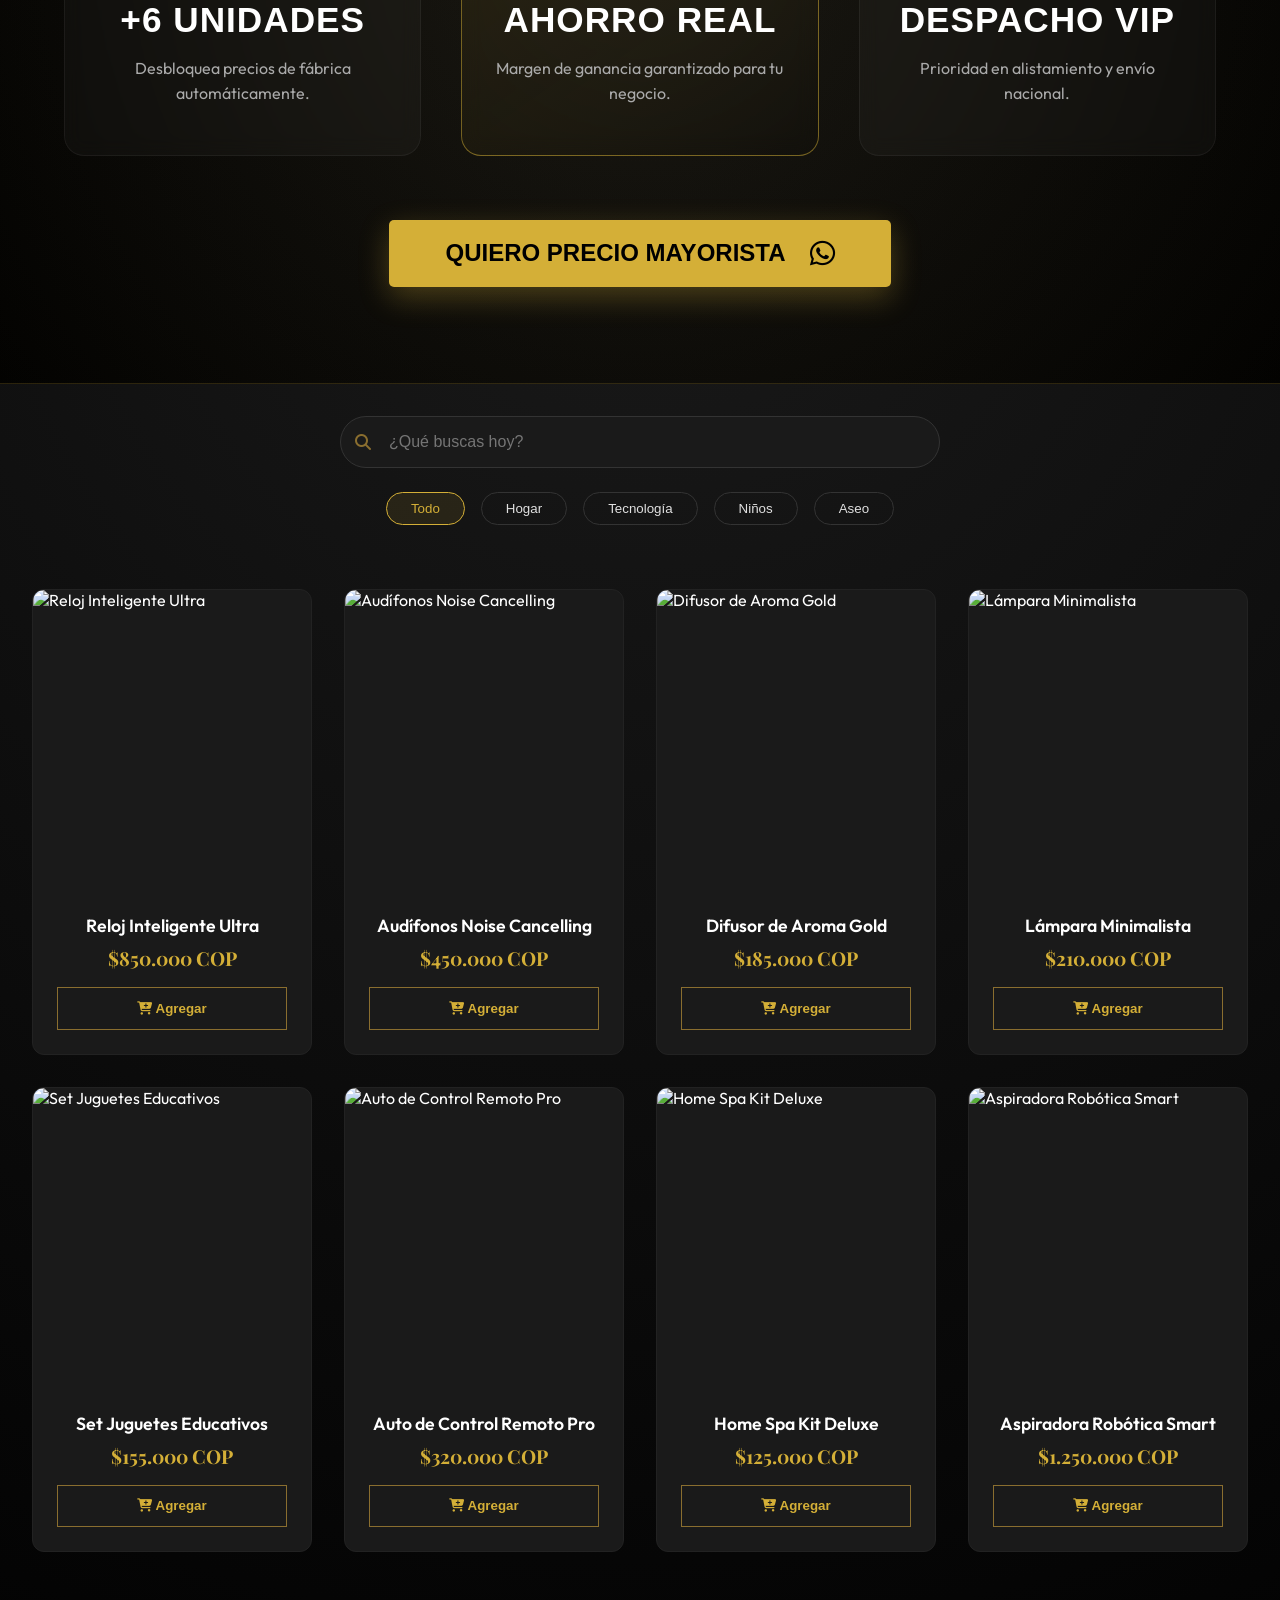
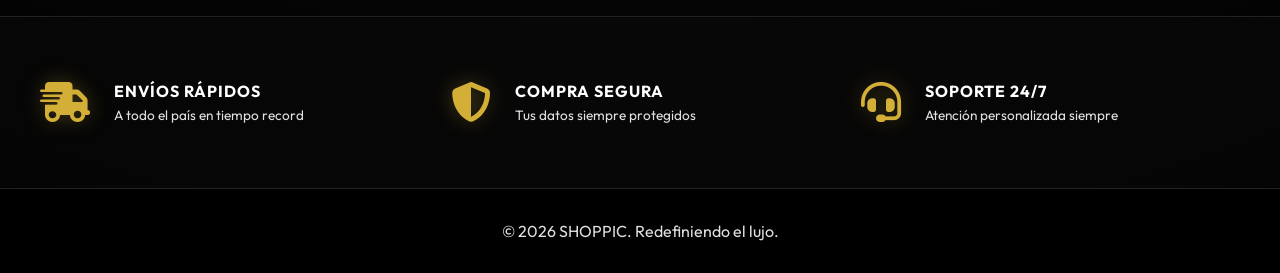
==== commit e4676de2: "Update wholesale button style and fix whatsapp icon" ====
--- a/index.html
+++ b/index.html
@@ -183,7 +183,7 @@
                 </div>
                 <a href="https://wa.me/573150665892?text=Hola!%20👋%20Vengo%20de%20la%20web%20y%20me%20interesa%20comprar%20por%20MAYOR%20(6+%20unidades)%20📦"
                     target="_blank" class="wholesale-cta">
-                    QUIERO PRECIO MAYORISTA <i class="fa-solid fa-whatsapp"></i>
+                    QUIERO PRECIO MAYORISTA <i class="fa-brands fa-whatsapp"></i>
                 </a>
             </div>
         </section>
--- a/styles/style.css
+++ b/styles/style.css
@@ -844,7 +844,7 @@
     display: inline-flex;
     align-items: center;
     gap: 1.5rem;
-    background: #fff;
+    background: var(--gold);
     color: #000;
     padding: 1.2rem 3.5rem;
     font-family: var(--font-main);
@@ -853,19 +853,19 @@
     text-decoration: none;
     border-radius: 5px;
     transition: all 0.4s ease;
-    box-shadow: 0 10px 30px rgba(255, 255, 255, 0.2);
+    box-shadow: 0 10px 30px rgba(212, 175, 55, 0.3);
     text-transform: uppercase;
 }
 
 .wholesale-cta i {
     font-size: 1.8rem;
-    color: #25D366;
+    color: #000;
 }
 
 .wholesale-cta:hover {
     transform: scale(1.05);
-    background: var(--gold);
-    box-shadow: 0 0 40px rgba(212, 175, 55, 0.6);
+    background: #fff;
+    box-shadow: 0 0 40px rgba(255, 255, 255, 0.4);
 }
 
 /* CART DRAWER REDESIGN */
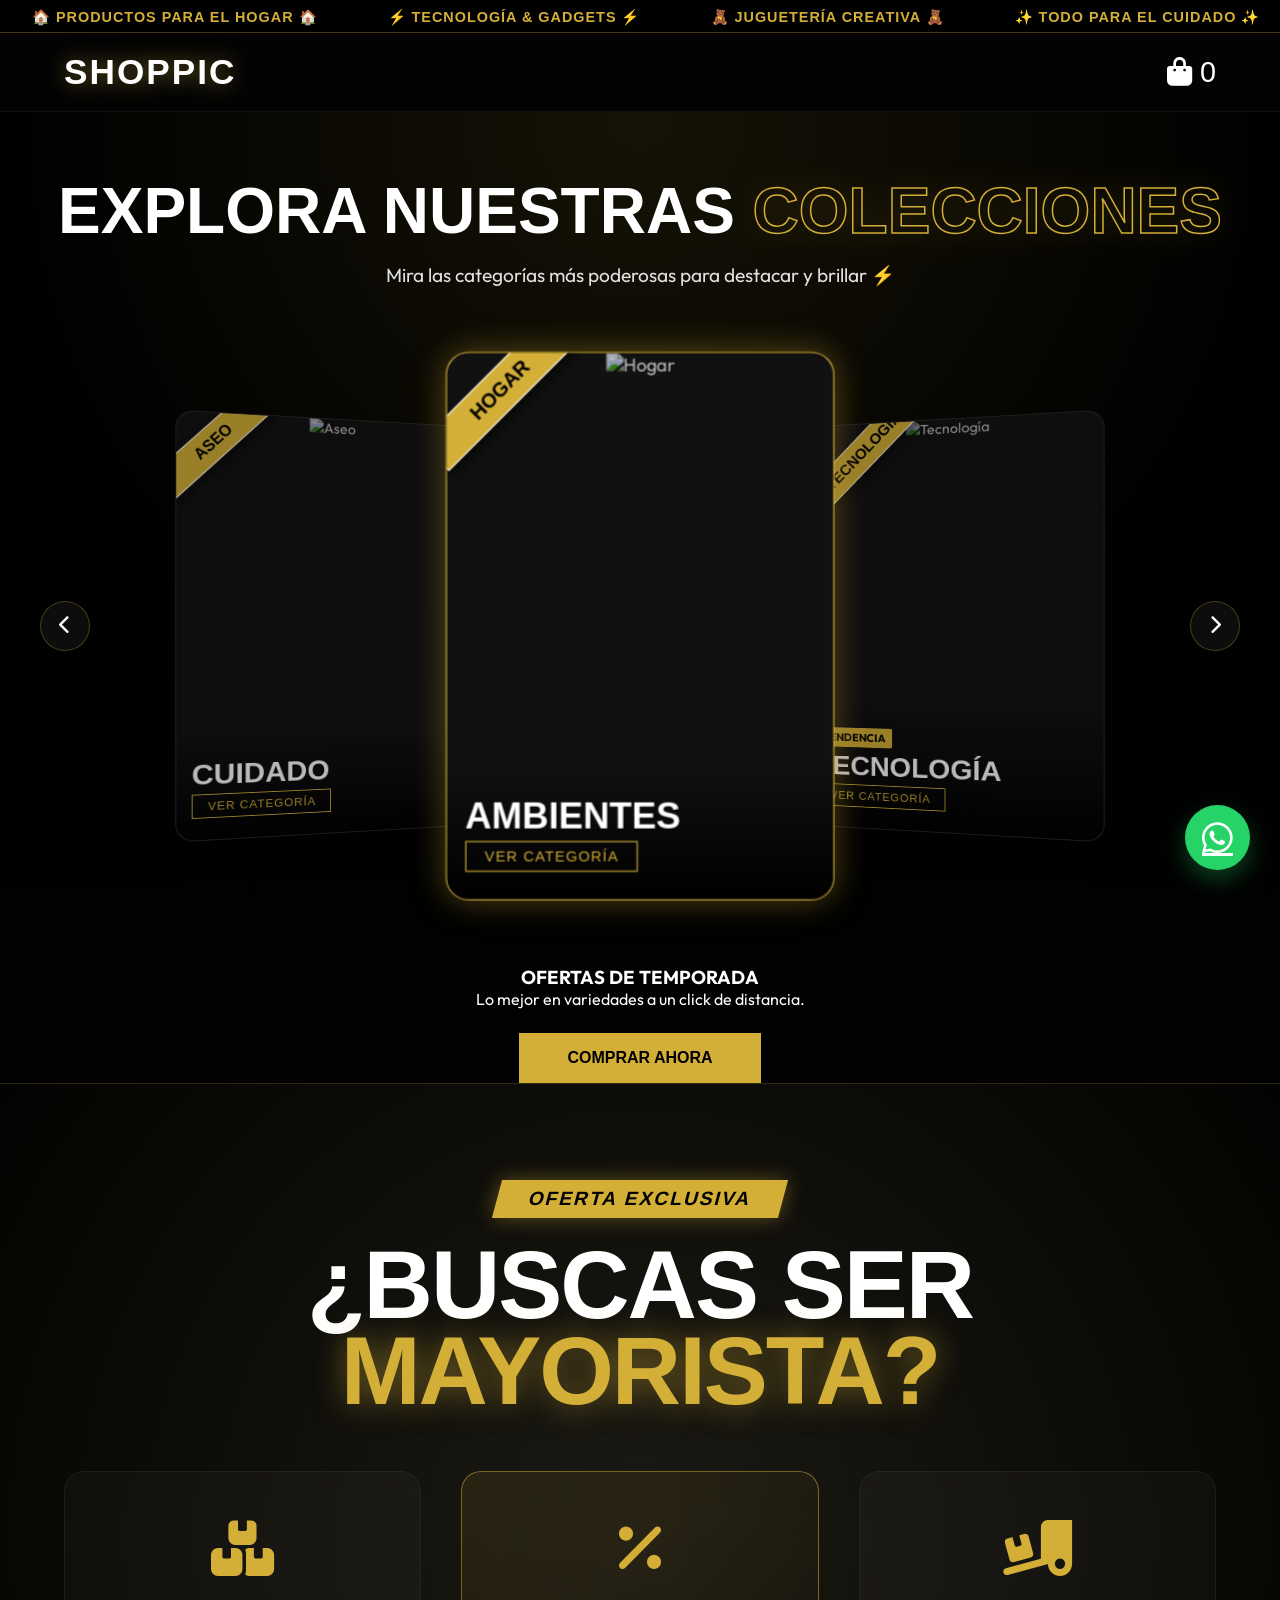
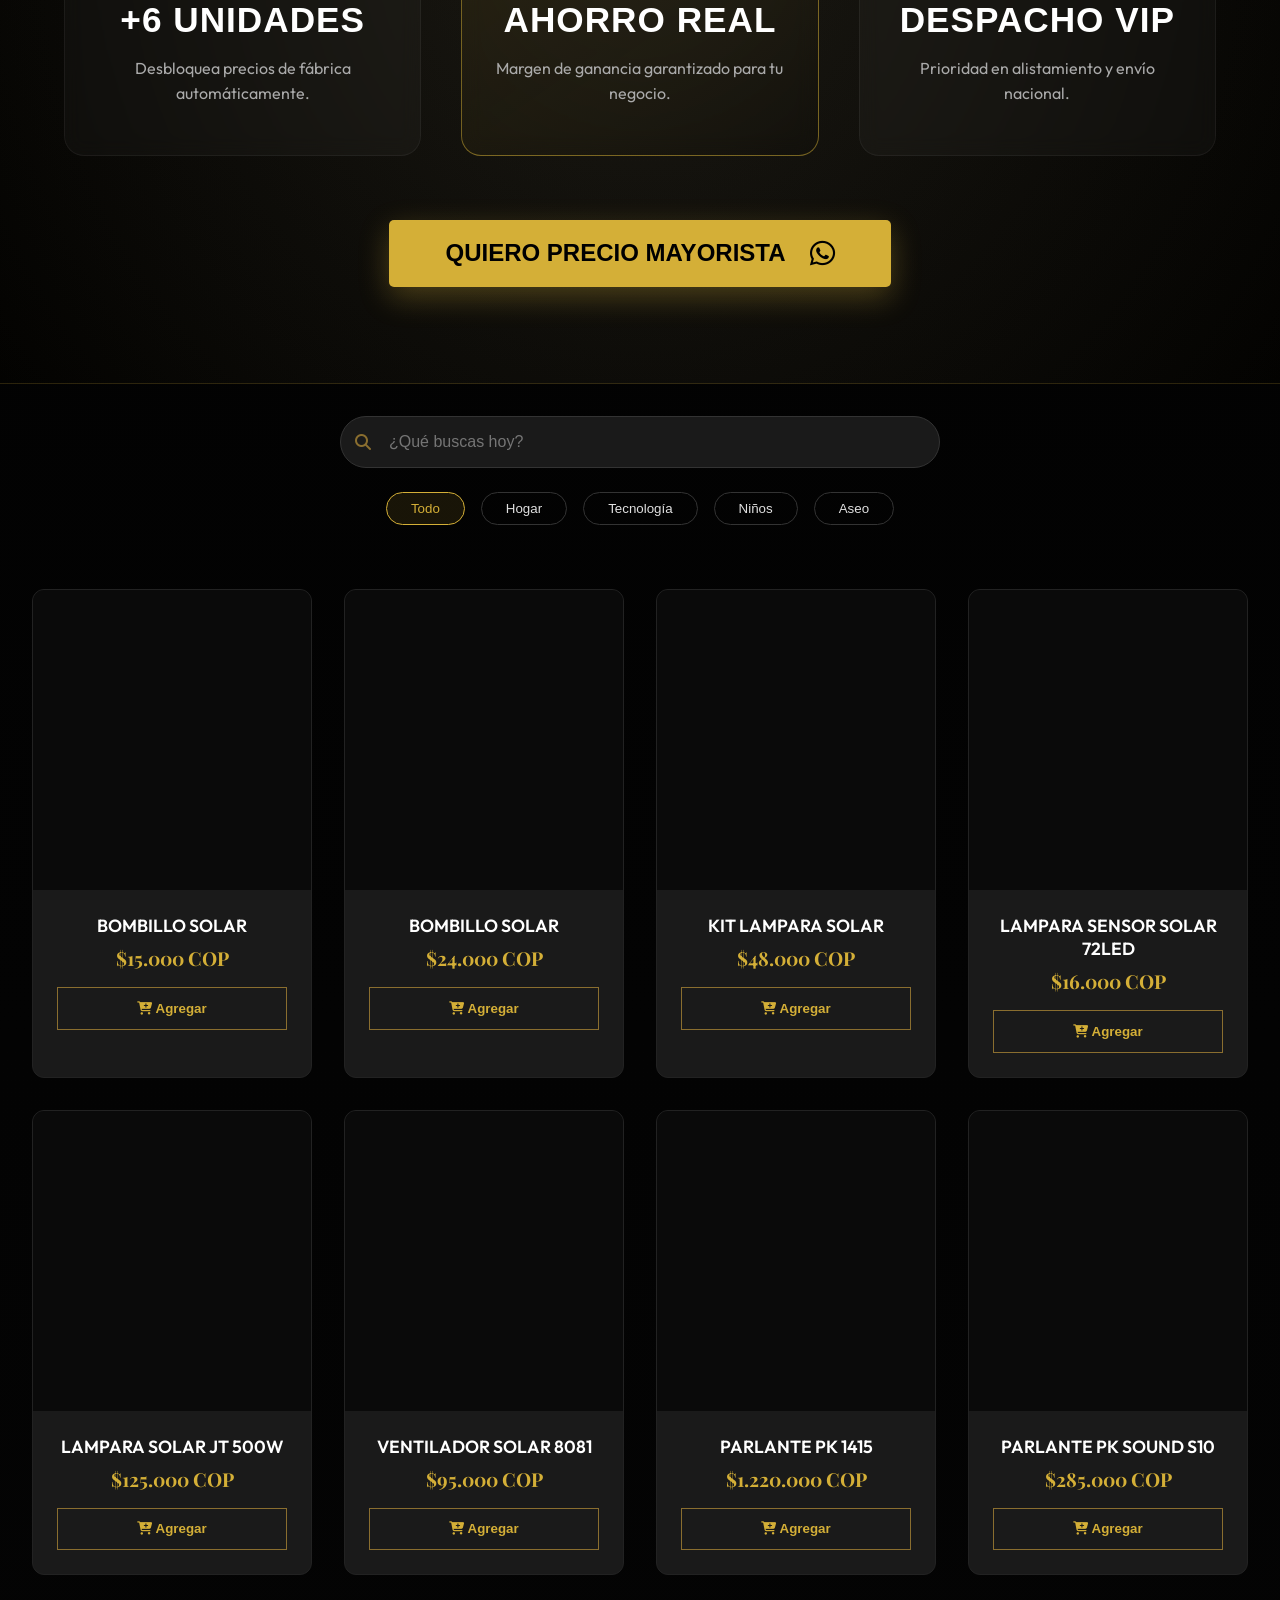
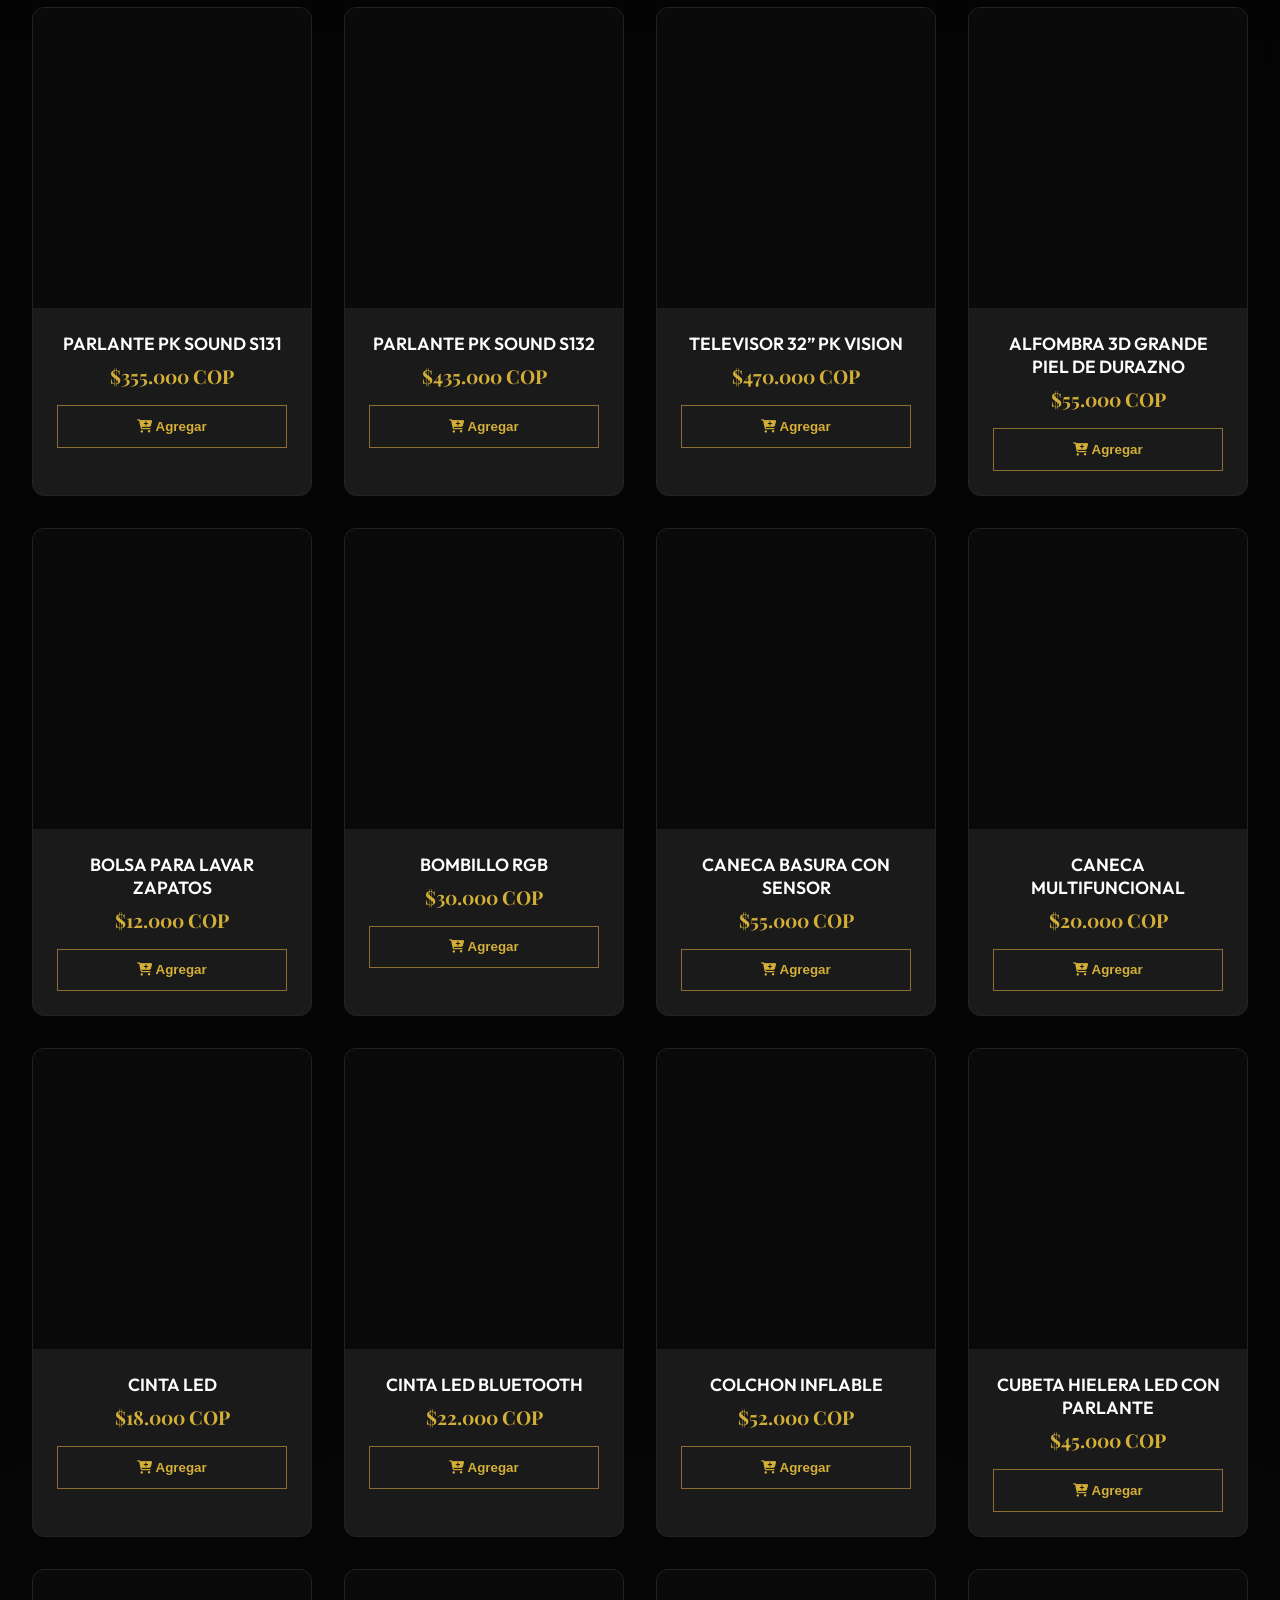
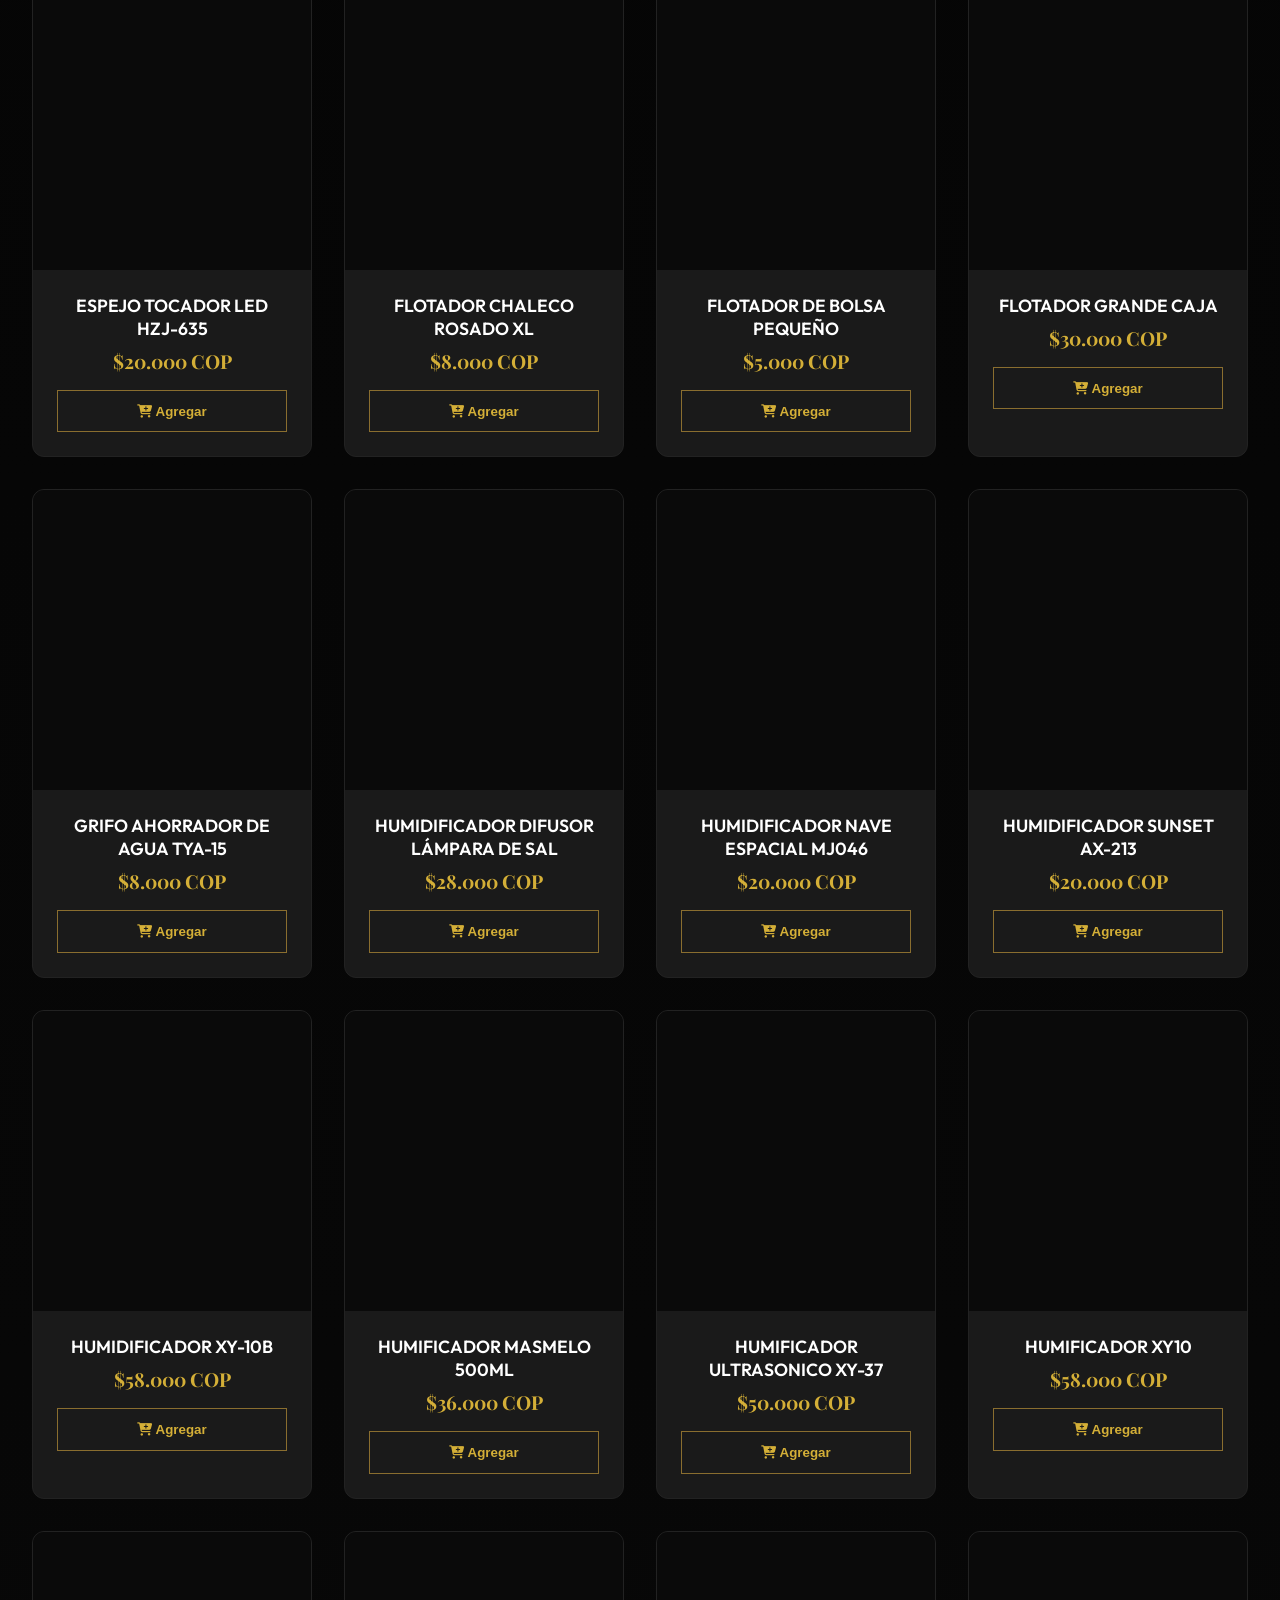
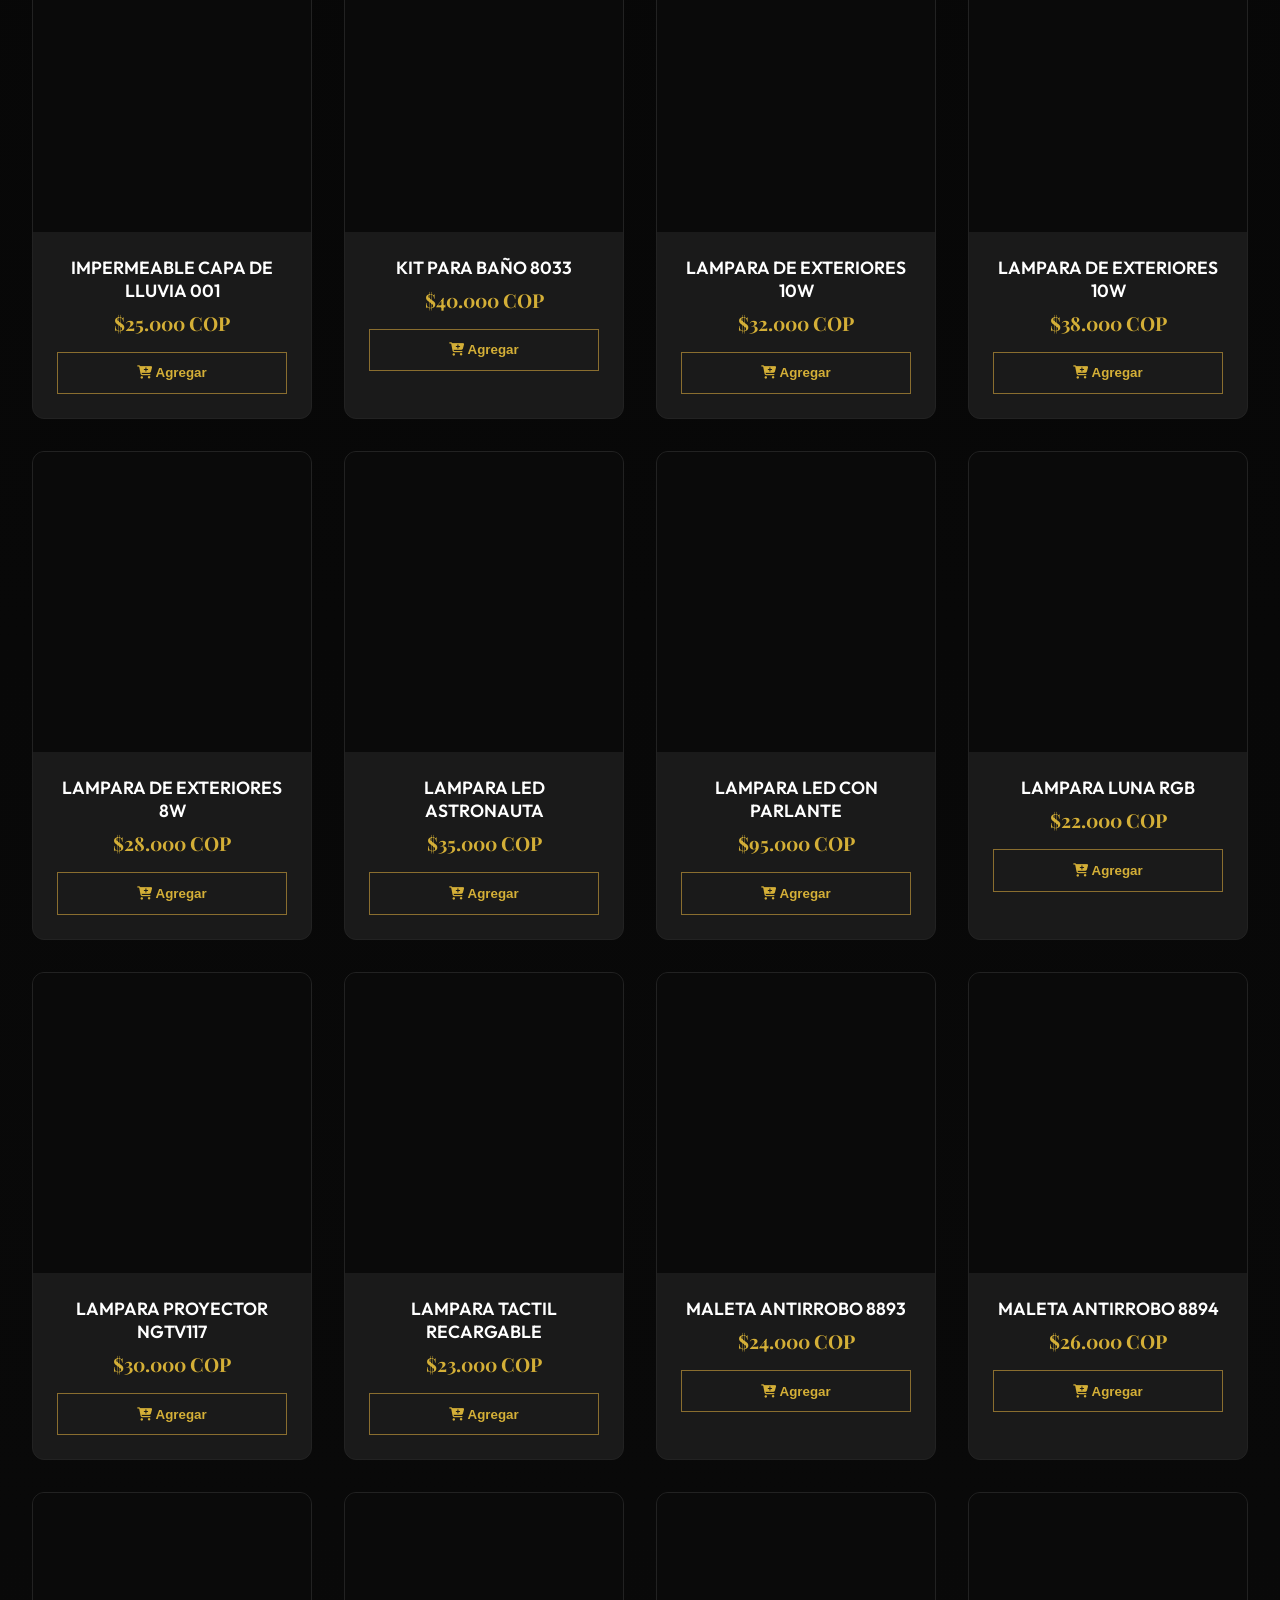
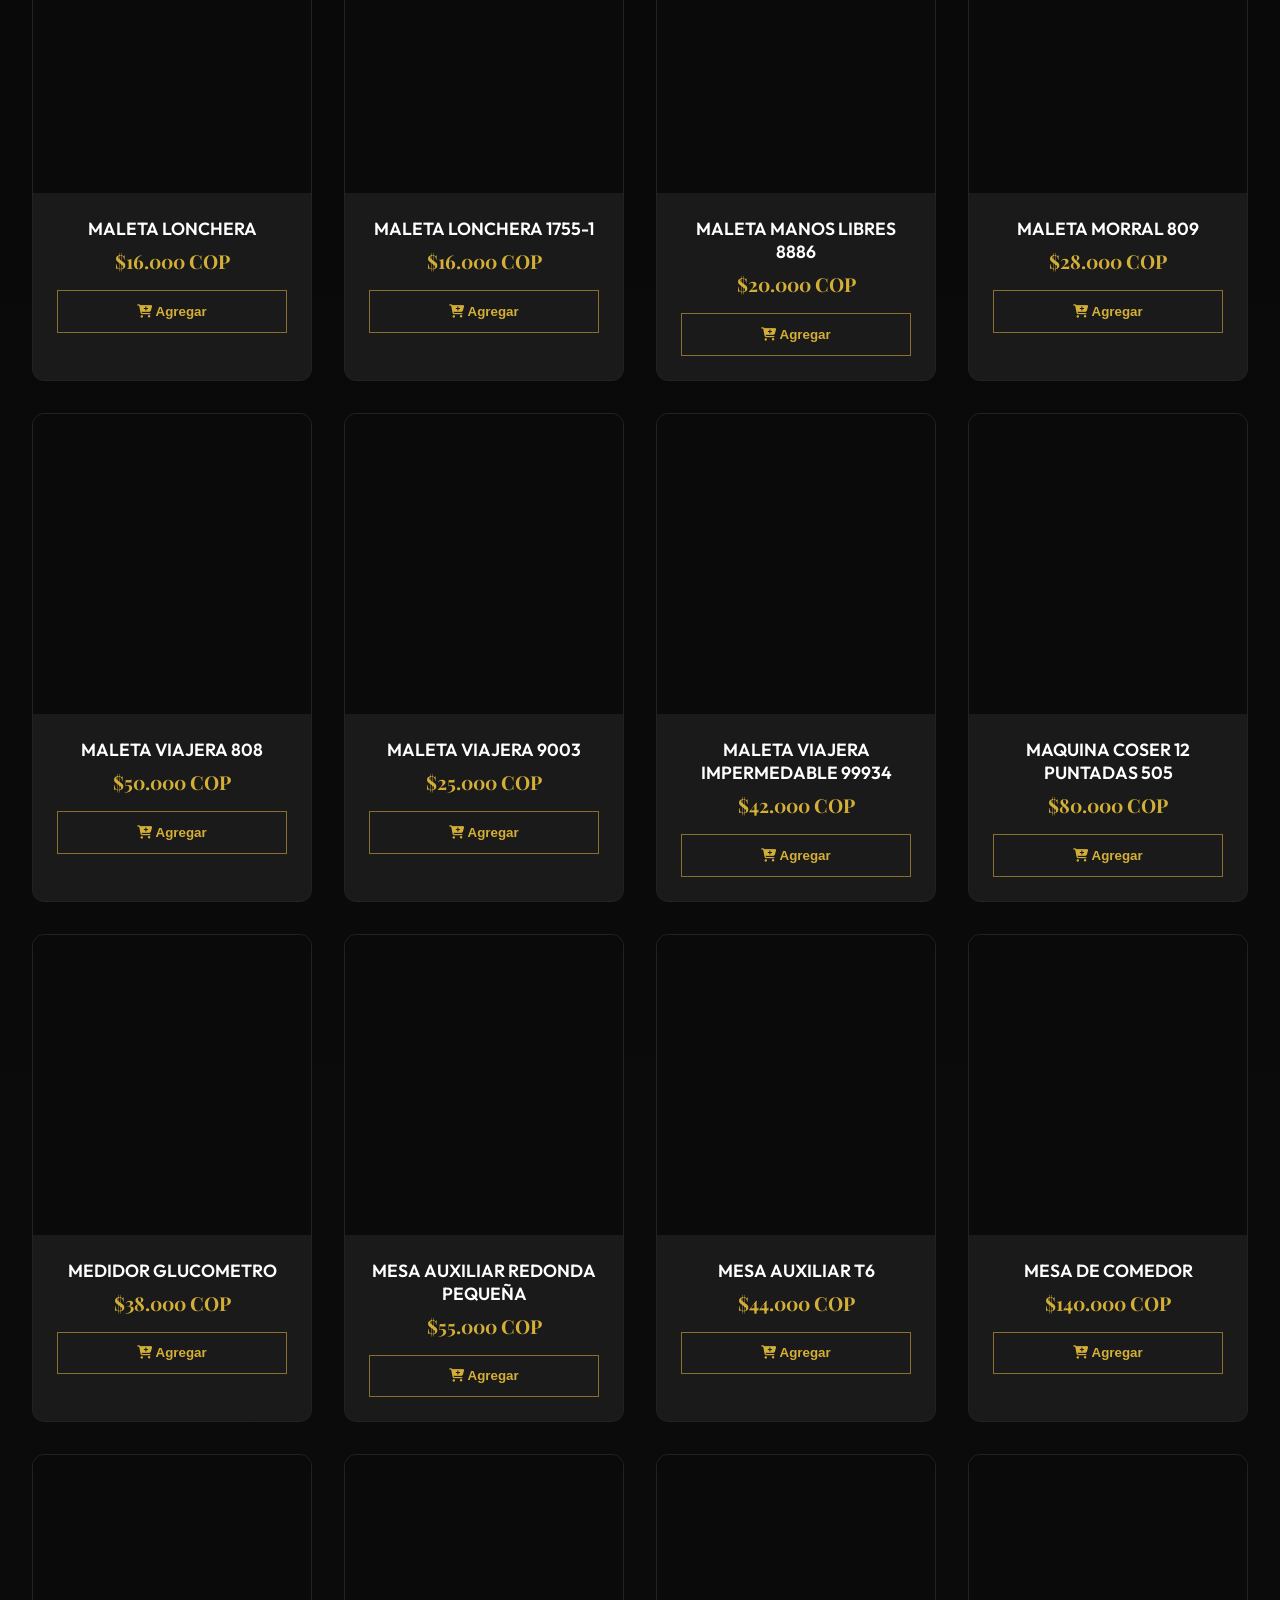
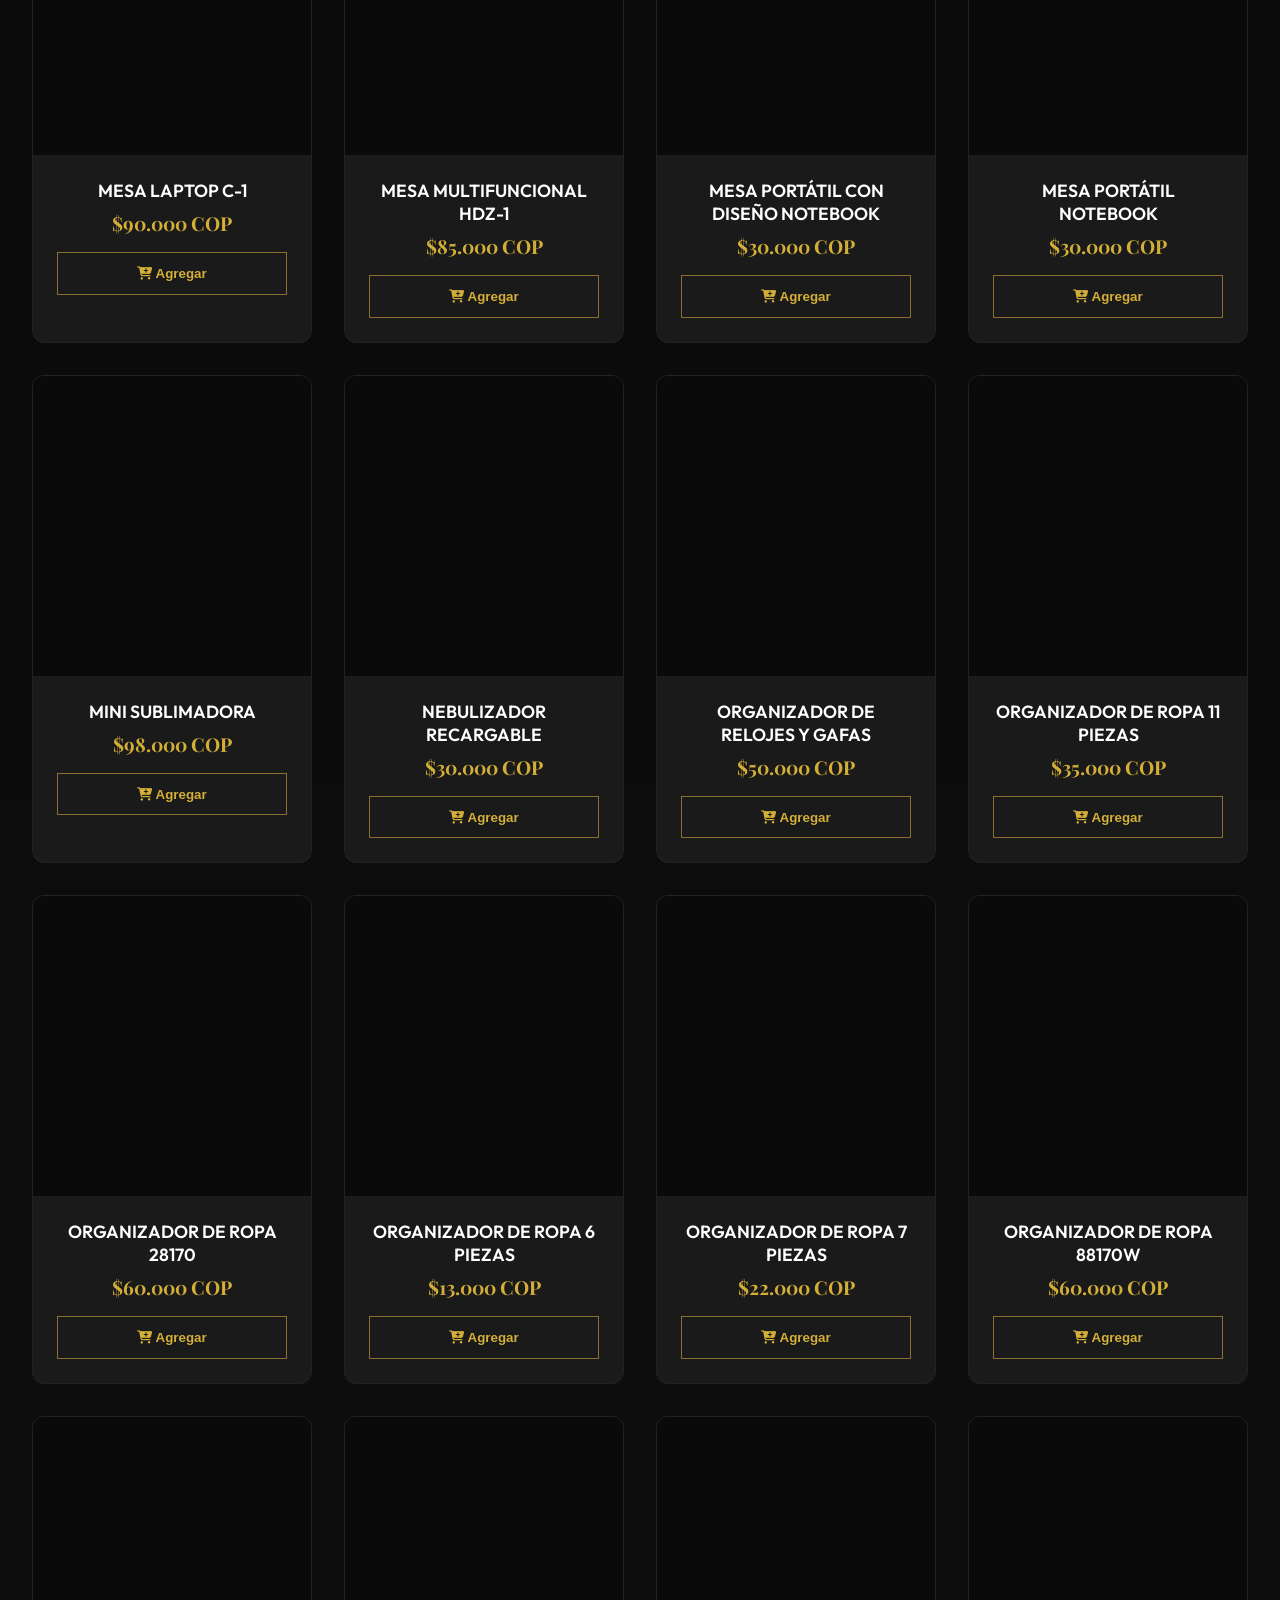
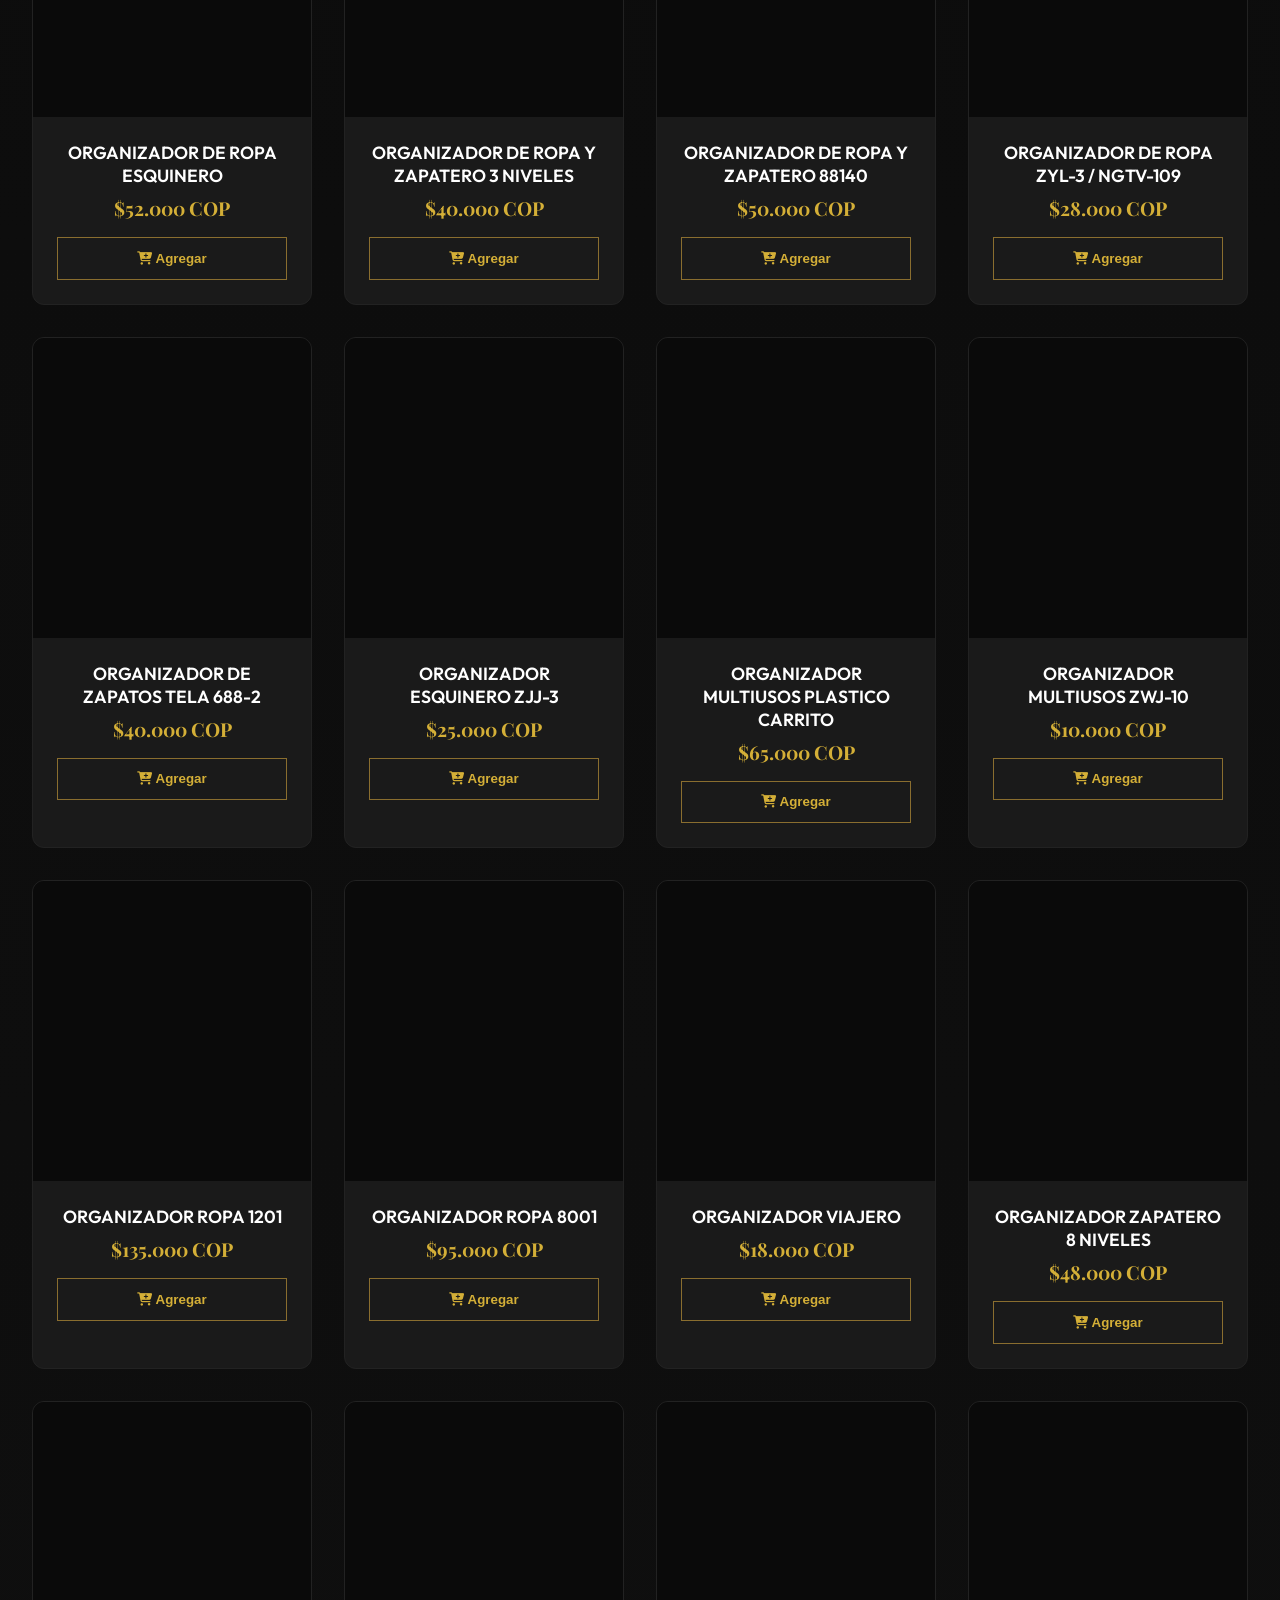
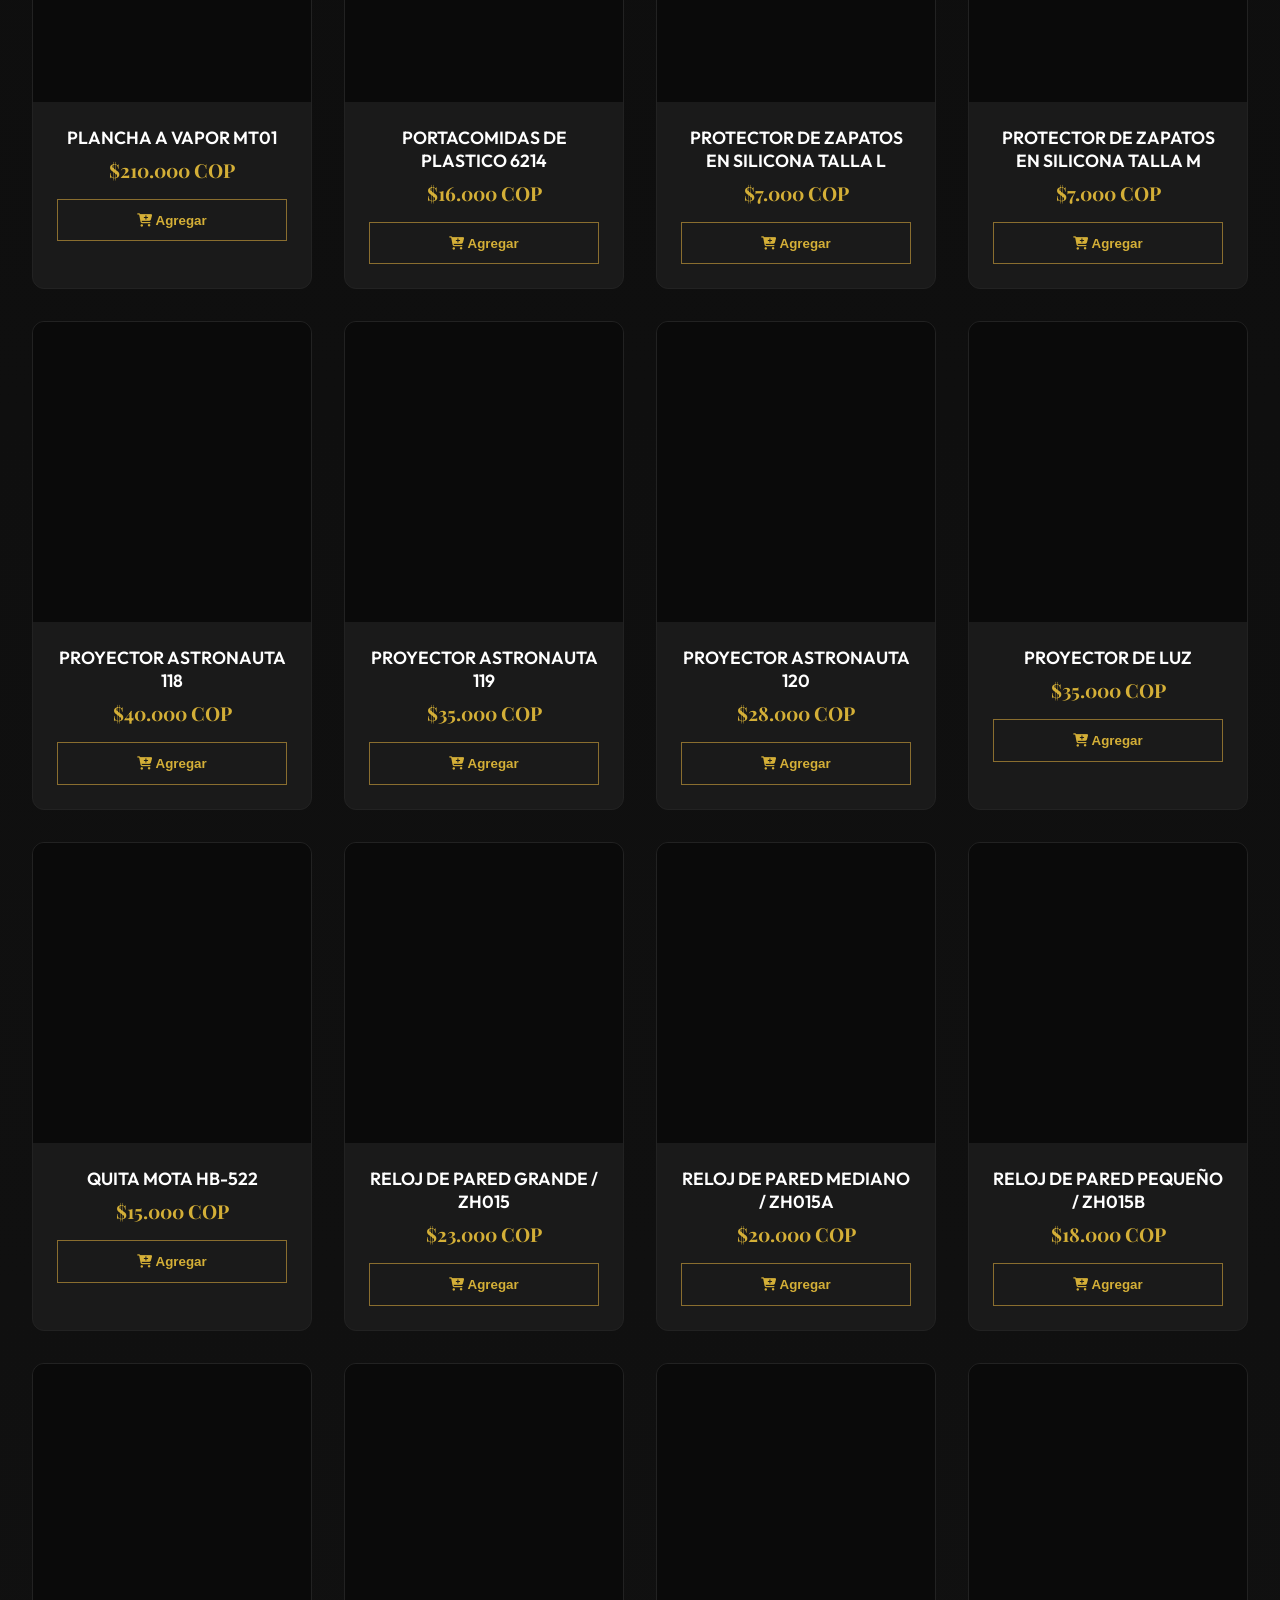
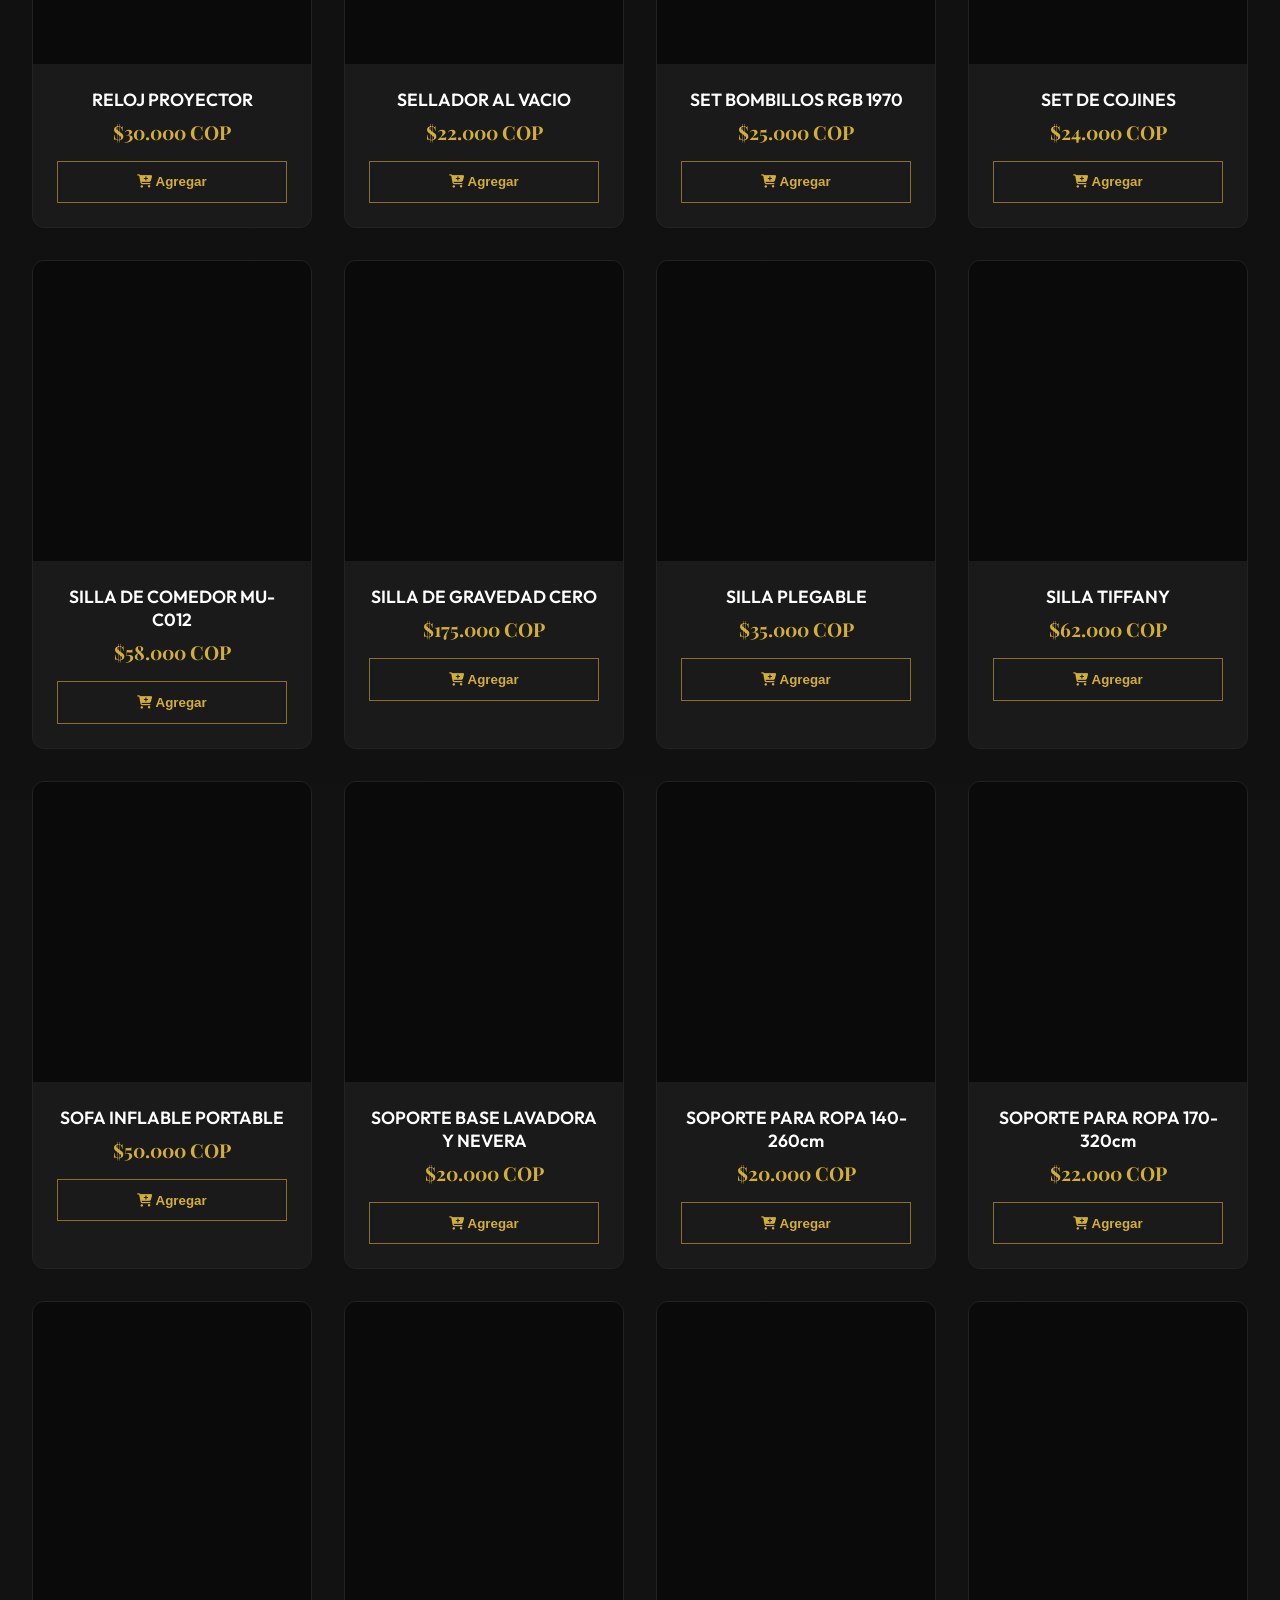
==== commit cc2e7475: "listos productos" ====
--- a/index.html
+++ b/index.html
@@ -249,6 +249,9 @@
         <!-- Footer -->
         <footer class="main-footer">
             <p>&copy; 2026 SHOPPIC. Redefiniendo el lujo.</p>
+            <a href="admin.html"
+                style="display:inline-block;margin-top:0.75rem;color:#333;font-size:0.75rem;text-decoration:none;letter-spacing:1px;"
+                title="Panel Admin">&#9679;</a>
         </footer>
 
 
--- a/styles/style.css
+++ b/styles/style.css
@@ -633,6 +633,35 @@
 
 .product-card:hover .product-img {
     transform: scale(1.1);
+}
+
+.product-img.error {
+    object-fit: contain;
+    padding: 2rem;
+    background: #0a0a0a;
+    position: relative;
+    min-height: 200px;
+}
+
+.product-img.error::after {
+    content: '\f03e';
+    /* fa-image */
+    font-family: "Font Awesome 6 Free";
+    font-weight: 900;
+    position: absolute;
+    top: 50%;
+    left: 50%;
+    transform: translate(-50%, -50%);
+    font-size: 3rem;
+    color: #222;
+}
+
+.cart-item-img.error {
+    background: #111;
+}
+
+.cart-item-img.error::after {
+    font-size: 1rem;
 }
 
 .product-info {
@@ -1354,6 +1383,60 @@
     margin-bottom: 15px;
 }
 
+.add-to-cart-btn {
+    width: 100%;
+    padding: 1rem;
+    background: linear-gradient(135deg, var(--gold) 0%, var(--gold-bright) 100%);
+    border: none;
+    border-radius: 50px;
+    color: #000;
+    font-weight: 800;
+    font-size: 1rem;
+    letter-spacing: 1.5px;
+    text-transform: uppercase;
+    cursor: pointer;
+    transition: all 0.4s cubic-bezier(0.175, 0.885, 0.32, 1.275);
+    display: flex;
+    align-items: center;
+    justify-content: center;
+    gap: 12px;
+    box-shadow: 0 10px 20px rgba(212, 175, 55, 0.2);
+    position: relative;
+    overflow: hidden;
+}
+
+.add-to-cart-btn::before {
+    content: '';
+    position: absolute;
+    top: 0;
+    left: -100%;
+    width: 100%;
+    height: 100%;
+    background: linear-gradient(120deg,
+            transparent,
+            rgba(255, 255, 255, 0.3),
+            transparent);
+    transition: 0.6s;
+}
+
+.add-to-cart-btn:hover {
+    transform: translateY(-5px) scale(1.02);
+    box-shadow: 0 15px 30px rgba(212, 175, 55, 0.4);
+    background: linear-gradient(135deg, var(--gold-bright) 0%, var(--gold) 100%);
+}
+
+.add-to-cart-btn:hover::before {
+    left: 100%;
+}
+
+.add-to-cart-btn:active {
+    transform: translateY(0) scale(0.98);
+}
+
+.add-to-cart-btn i {
+    font-size: 1.2rem;
+}
+
 @media (max-width: 768px) {
     .modal-body {
         flex-direction: column;
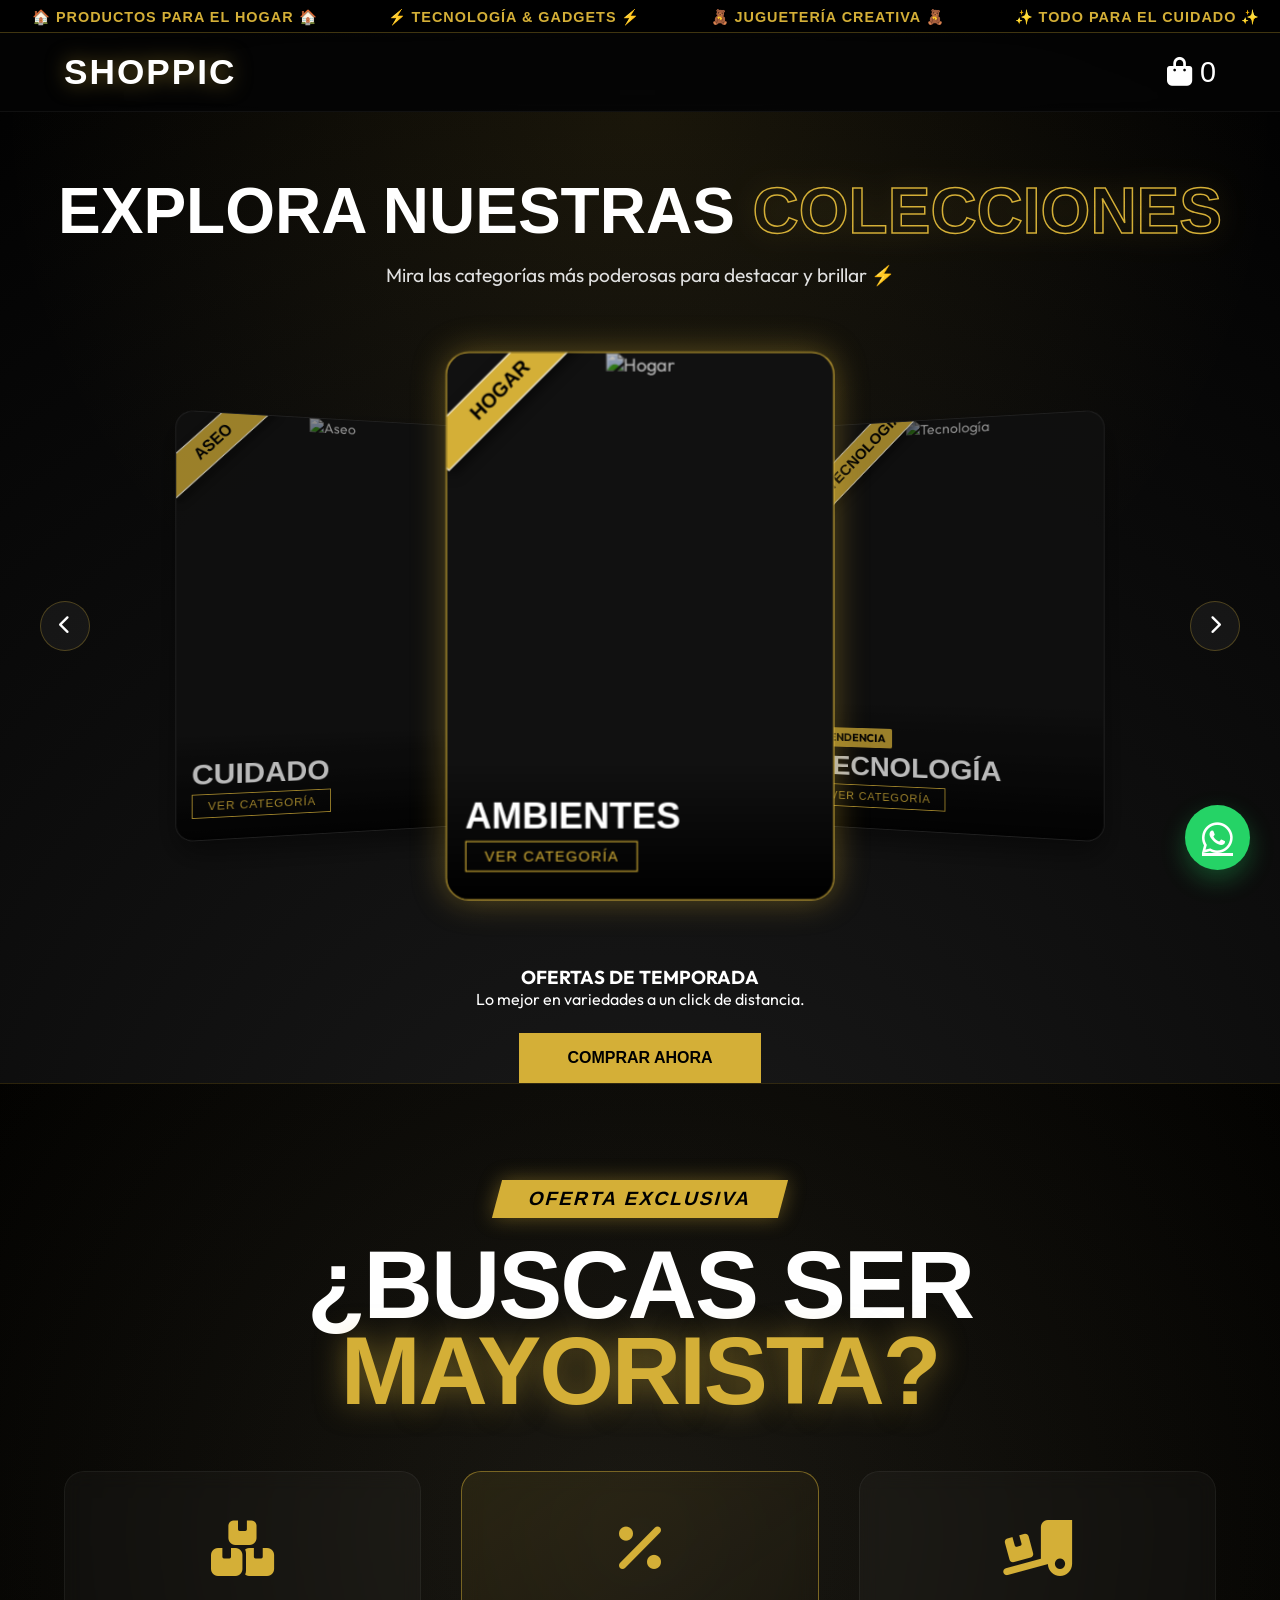
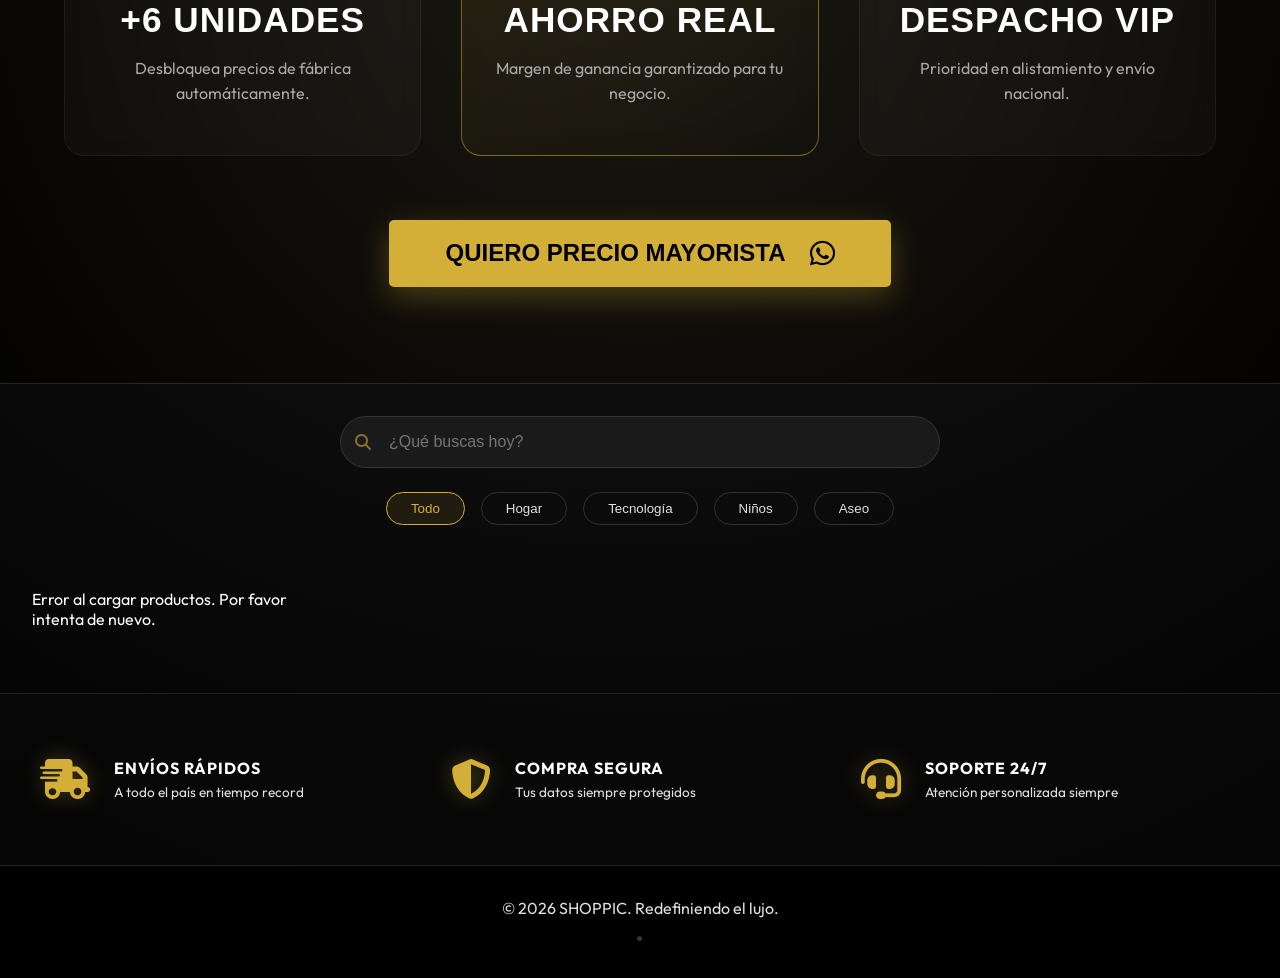
==== commit 28f9c032: "base de datos full" ====
--- a/index.html
+++ b/index.html
@@ -282,8 +282,13 @@
         <i class="fa-brands fa-whatsapp"></i>
     </a>
 
+    <!-- Supabase SDK -->
+    <script src="https://cdn.jsdelivr.net/npm/@supabase/supabase-js@2"></script>
+    <script src="./js/supabase-config.js?v=2.9"></script>
     <script src="./js/products.js?v=2.8"></script>
-    <script src="./js/main.js?v=2.8"></script>
+    <script src="./js/main.js?v=2.9"></script>
+    <!-- Script temporal para migración: Se puede quitar después de migrar -->
+    <script src="./js/migrate.js?v=1.0"></script>
 </body>
 
 </html>
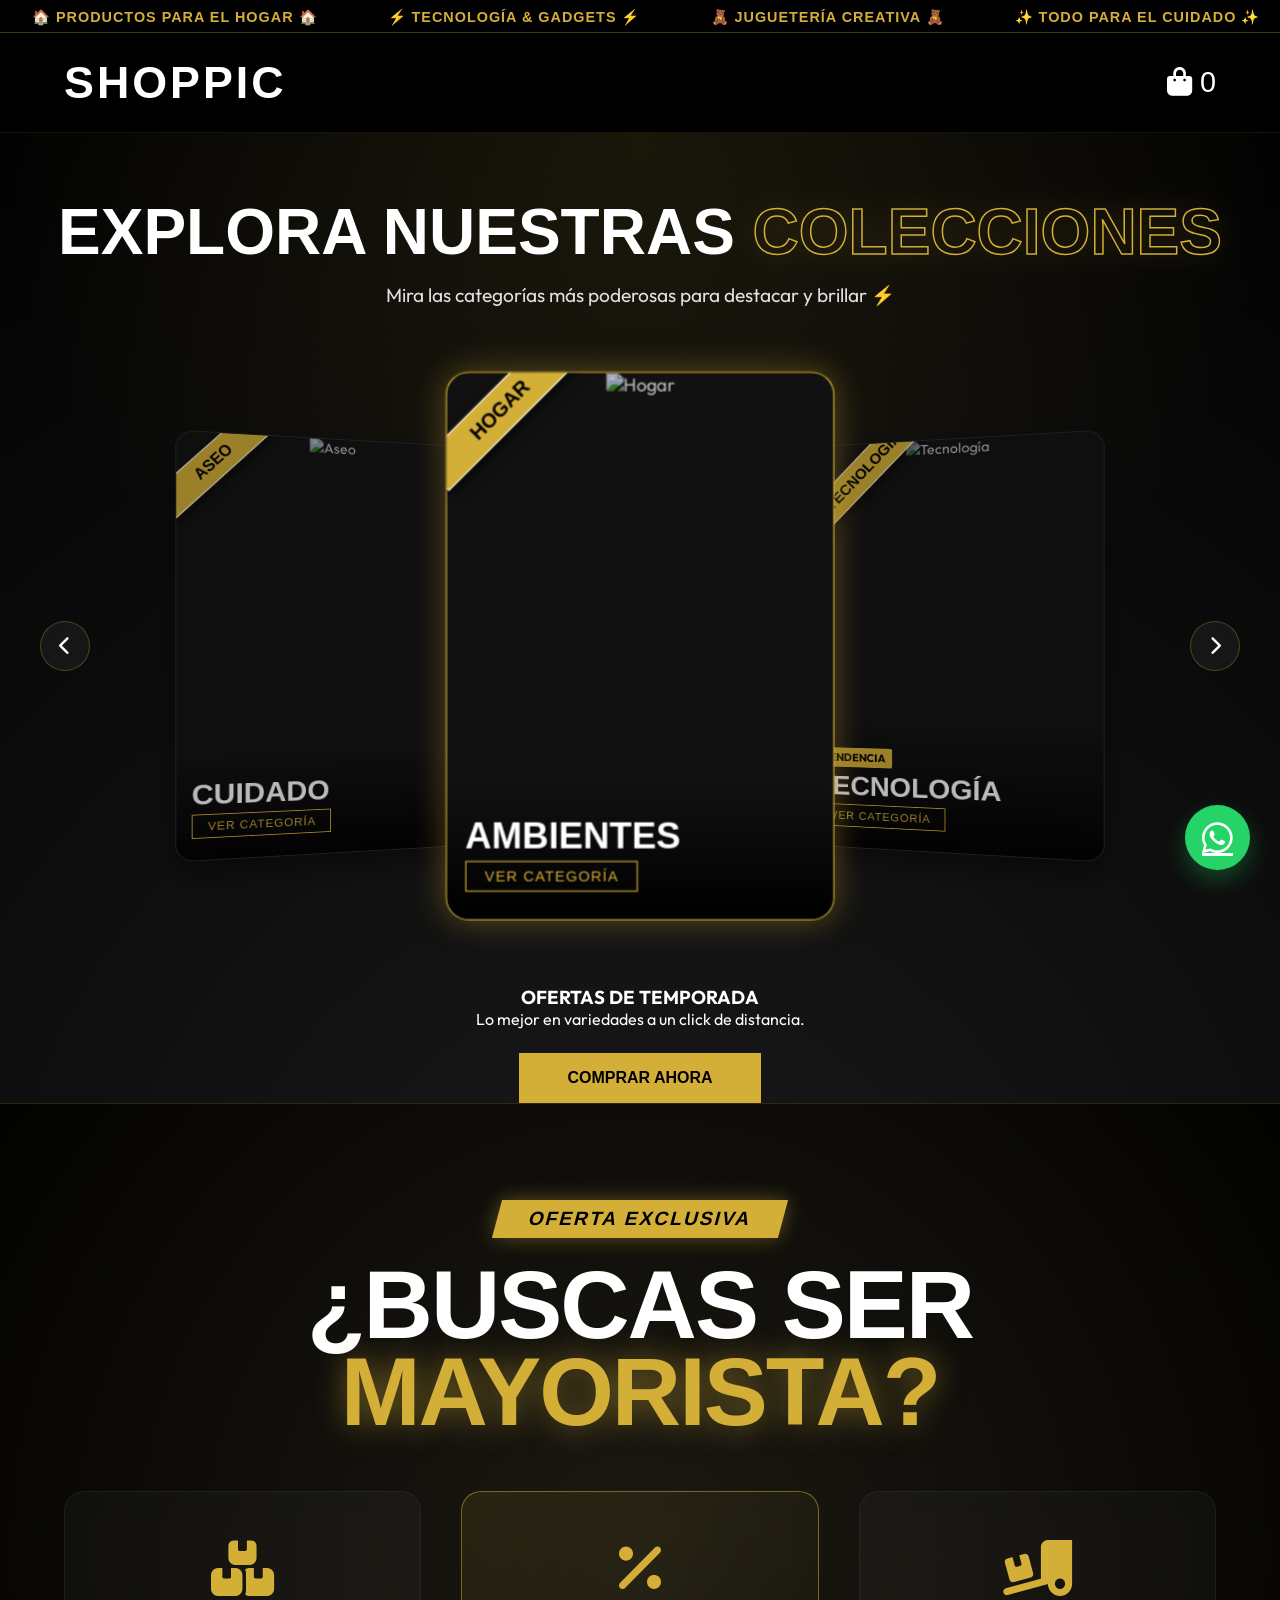
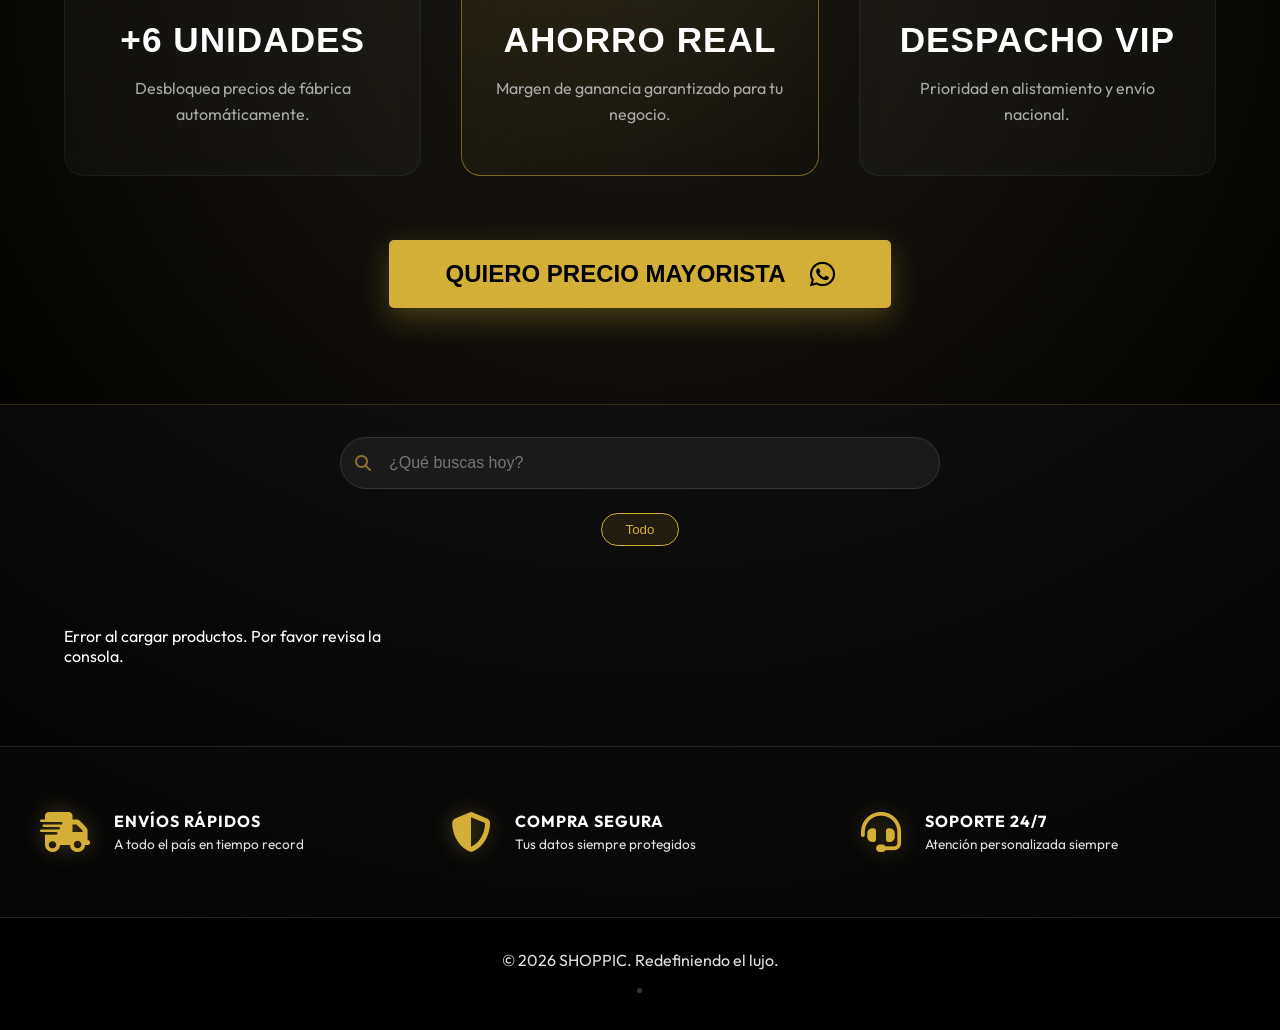
==== commit a047bcef: "melo" ====
--- a/index.html
+++ b/index.html
@@ -194,12 +194,9 @@
                 <i class="fa-solid fa-search"></i>
                 <input type="text" id="search-input" placeholder="¿Qué buscas hoy?">
             </div>
-            <div class="filters">
+            <div class="filters" id="category-filters-container">
                 <button class="filter-btn active" data-category="all">Todo</button>
-                <button class="filter-btn" data-category="Hogar">Hogar</button>
-                <button class="filter-btn" data-category="Tecnología">Tecnología</button>
-                <button class="filter-btn" data-category="Niños">Niños</button>
-                <button class="filter-btn" data-category="Aseo">Aseo</button>
+                <!-- Categorías dinámicas inyectadas por JS -->
             </div>
         </section>
 
@@ -270,6 +267,7 @@
                     <h2 id="modal-title"></h2>
                     <p id="modal-price" class="price"></p>
                     <p id="modal-desc"></p>
+                    <div id="modal-thumbnails" class="modal-thumbnails"></div>
                     <button id="modal-add-btn" class="add-to-cart-btn">AÑADIR A LA BOLSA</button>
                 </div>
             </div>
--- a/styles/style.css
+++ b/styles/style.css
@@ -82,37 +82,70 @@
     }
 }
 
+/* Modal Gallery */
+.modal-thumbnails {
+    display: flex;
+    gap: 10px;
+    margin: 15px 0;
+    overflow-x: auto;
+    padding-bottom: 5px;
+}
+
+.modal-thumb {
+    width: 60px;
+    height: 60px;
+    object-fit: cover;
+    border-radius: 6px;
+    cursor: pointer;
+    border: 2px solid transparent;
+    transition: all 0.2s ease;
+    flex-shrink: 0;
+}
+
+.modal-thumb:hover {
+    border-color: #ddd;
+}
+
+.modal-thumb.active {
+    border-color: #000;
+}
+
 /* Header */
 .main-header {
     display: flex;
     justify-content: space-between;
     align-items: center;
-    padding: 1.2rem 5%;
-    background: rgba(5, 5, 5, 0.6);
-    backdrop-filter: blur(10px);
-    -webkit-backdrop-filter: blur(10px);
+    padding: 1.5rem 5%;
+    background: rgba(0, 0, 0, 0.8);
+    backdrop-filter: blur(20px);
+    -webkit-backdrop-filter: blur(20px);
     position: sticky;
-    top: 30px;
-    /* Offset to stay below sticky marquee */
+    top: 0;
     z-index: 1000;
-    border-bottom: 1px solid rgba(255, 255, 255, 0.05);
+    border-bottom: 1px solid rgba(212, 175, 55, 0.1);
+    transition: all 0.4s ease;
 }
 
 .logo-text {
-    font-family: var(--font-main);
-    font-size: 2.2rem;
+    font-family: 'Teko', sans-serif;
+    font-size: 2.8rem;
     font-weight: 700;
     color: #fff;
     text-transform: uppercase;
-    letter-spacing: 2px;
-    background: none;
-    -webkit-text-fill-color: #fff;
-    filter: drop-shadow(0 0 10px rgba(212, 175, 55, 0.5));
+    letter-spacing: 3px;
+    text-decoration: none;
+    display: flex;
+    align-items: center;
+    gap: 0.5rem;
 }
 
 .logo-text .accent {
     color: var(--accent-gold);
-    font-style: italic;
+    background: linear-gradient(135deg, #d4af37 0%, #f9e2af 100%);
+    -webkit-background-clip: text;
+    background-clip: text;
+    -webkit-text-fill-color: transparent;
+    font-style: normal;
 }
 
 /* 3D Hero Section */
@@ -595,31 +628,34 @@
 /* Catalog Grid */
 .catalog-grid {
     display: grid;
-    grid-template-columns: repeat(auto-fill, minmax(280px, 1fr));
-    gap: 2rem;
-    padding: 2rem;
-    max-width: 1400px;
+    grid-template-columns: repeat(auto-fill, minmax(300px, 1fr));
+    gap: 3rem;
+    padding: 3rem 5%;
+    max-width: 1600px;
     margin: 0 auto;
 }
 
 .product-card {
-    background: var(--card-bg);
-    border-radius: 12px;
+    background: rgba(255, 255, 255, 0.02);
+    border-radius: 20px;
     overflow: hidden;
     position: relative;
-    border: 1px solid #222;
-    transition: var(--transition);
+    border: 1px solid rgba(255, 255, 255, 0.05);
+    transition: all 0.5s cubic-bezier(0.175, 0.885, 0.32, 1.275);
+    display: flex;
+    flex-direction: column;
 }
 
 .product-card:hover {
-    transform: translateY(-10px);
-    border-color: var(--gold-dark);
-    box-shadow: var(--shadow-gold);
+    transform: translateY(-15px) scale(1.02);
+    background: rgba(255, 255, 255, 0.04);
+    border-color: rgba(212, 175, 55, 0.3);
+    box-shadow: 0 20px 40px rgba(0, 0, 0, 0.6), 0 0 20px rgba(212, 175, 55, 0.1);
 }
 
 .product-img-wrapper {
     width: 100%;
-    height: 300px;
+    height: 350px;
     overflow: hidden;
     position: relative;
 }
@@ -628,75 +664,68 @@
     width: 100%;
     height: 100%;
     object-fit: cover;
-    transition: transform 0.5s ease;
+    transition: transform 1.2s cubic-bezier(0.19, 1, 0.22, 1);
 }
 
 .product-card:hover .product-img {
-    transform: scale(1.1);
-}
-
-.product-img.error {
-    object-fit: contain;
+    transform: scale(1.15);
+}
+
+.product-info {
     padding: 2rem;
-    background: #0a0a0a;
-    position: relative;
-    min-height: 200px;
-}
-
-.product-img.error::after {
-    content: '\f03e';
-    /* fa-image */
-    font-family: "Font Awesome 6 Free";
-    font-weight: 900;
-    position: absolute;
-    top: 50%;
-    left: 50%;
-    transform: translate(-50%, -50%);
-    font-size: 3rem;
-    color: #222;
-}
-
-.cart-item-img.error {
-    background: #111;
-}
-
-.cart-item-img.error::after {
-    font-size: 1rem;
-}
-
-.product-info {
-    padding: 1.5rem;
-    text-align: center;
+    text-align: left;
+    flex-grow: 1;
+    display: flex;
+    flex-direction: column;
+    justify-content: space-between;
 }
 
 .product-title {
-    font-size: 1.1rem;
-    margin-bottom: 0.5rem;
+    font-family: 'Teko', sans-serif;
+    font-size: 1.8rem;
+    line-height: 1;
+    text-transform: uppercase;
+    margin-bottom: 0.8rem;
+    letter-spacing: 1px;
+    color: #fff;
+    display: -webkit-box;
+    -webkit-line-clamp: 2;
+    line-clamp: 2;
+    -webkit-box-orient: vertical;
+    overflow: hidden;
+}
+
+.product-price {
+    font-family: 'Teko', sans-serif;
+    font-size: 2rem;
     font-weight: 600;
-}
-
-.product-price {
-    color: var(--gold);
+    background: linear-gradient(135deg, #d4af37 0%, #f9e2af 100%);
+    -webkit-background-clip: text;
+    background-clip: text;
+    -webkit-text-fill-color: transparent;
+    margin-bottom: 1.5rem;
+}
+
+.add-btn {
+    width: 100%;
+    padding: 1rem;
+    background: transparent;
+    border: 1px solid var(--accent-gold);
+    color: var(--accent-gold);
+    cursor: pointer;
+    font-family: 'Teko', sans-serif;
     font-size: 1.2rem;
-    font-weight: bold;
-    font-family: var(--font-heading);
-}
-
-.add-btn {
-    margin-top: 1rem;
-    width: 100%;
-    padding: 0.8rem;
-    background: transparent;
-    border: 1px solid var(--gold-dark);
-    color: var(--gold);
-    cursor: pointer;
-    font-weight: 600;
-    transition: var(--transition);
+    font-weight: 700;
+    text-transform: uppercase;
+    letter-spacing: 2px;
+    transition: all 0.3s ease;
+    border-radius: 8px;
 }
 
 .add-btn:hover {
-    background: var(--gold);
-    color: #000;
+    background: var(--accent-gold);
+    color: #000;
+    box-shadow: 0 0 20px rgba(212, 175, 55, 0.4);
 }
 
 /* Footer Info Bar */
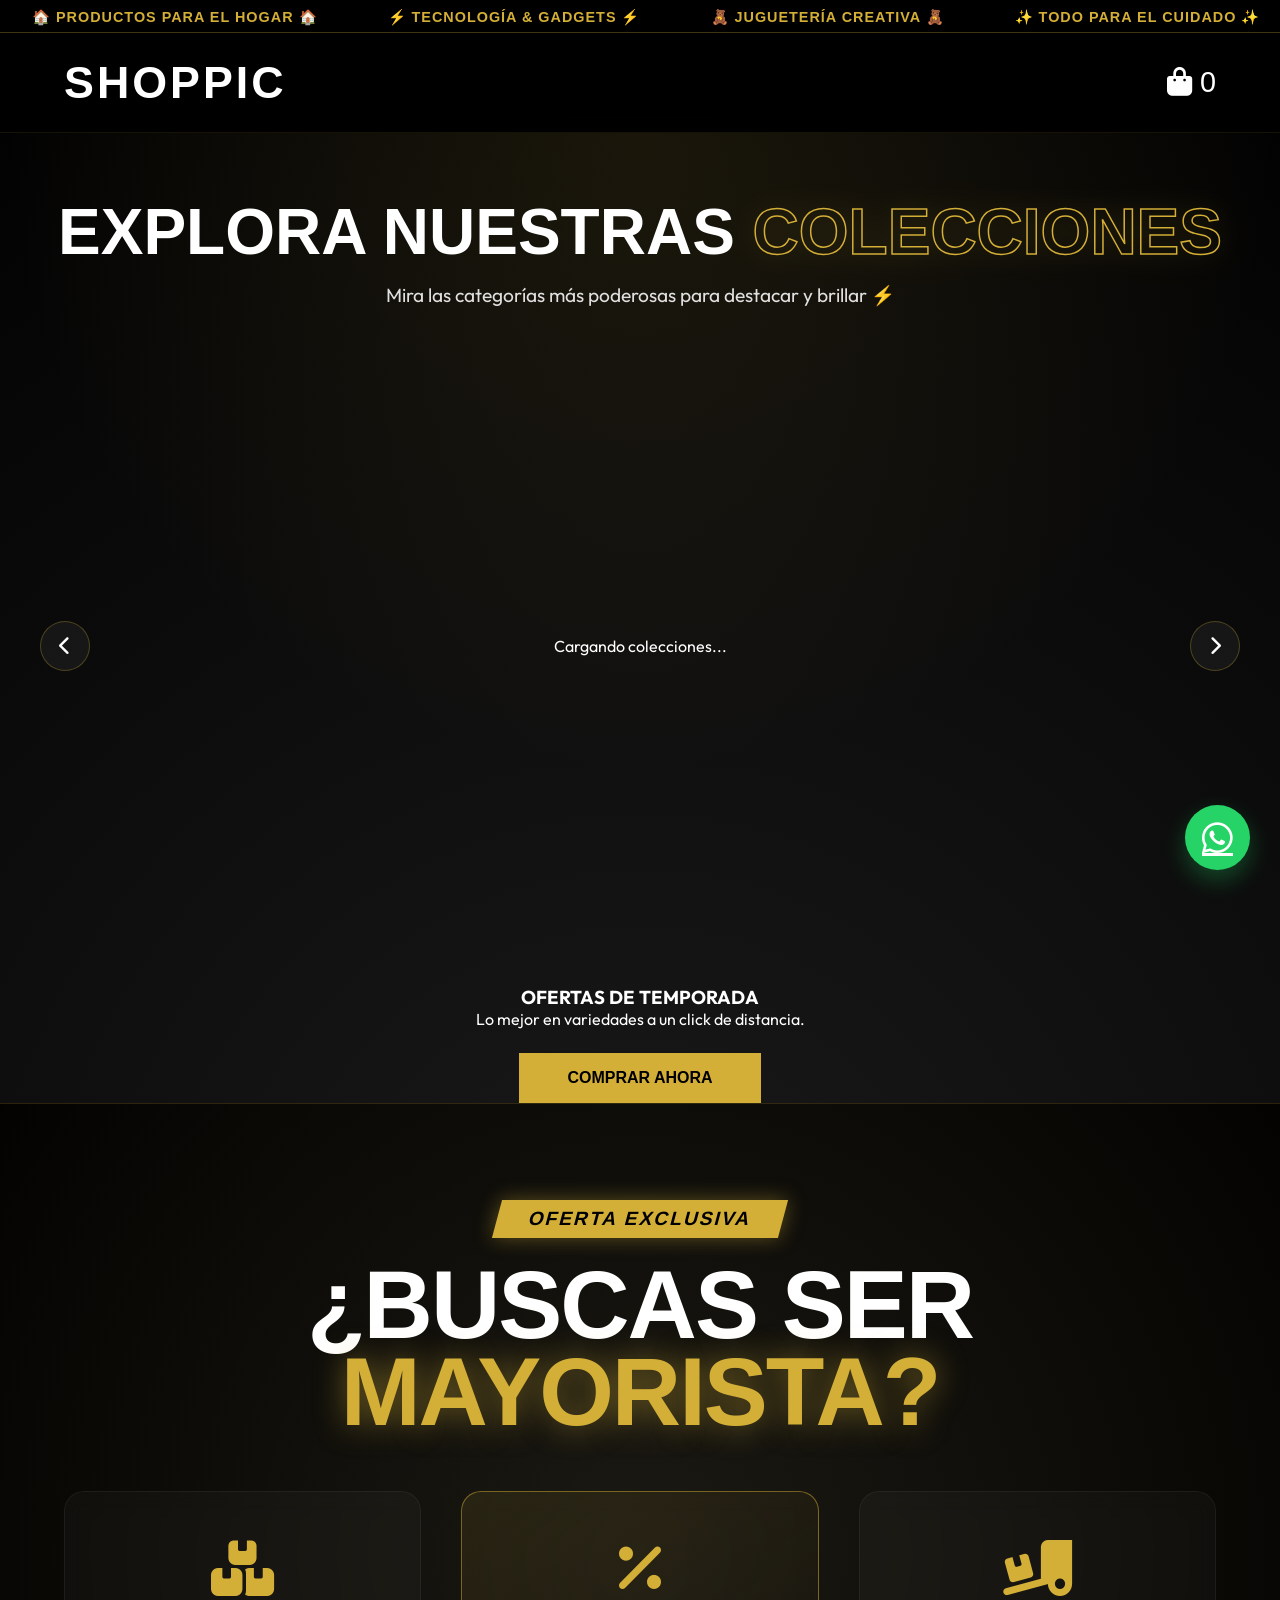
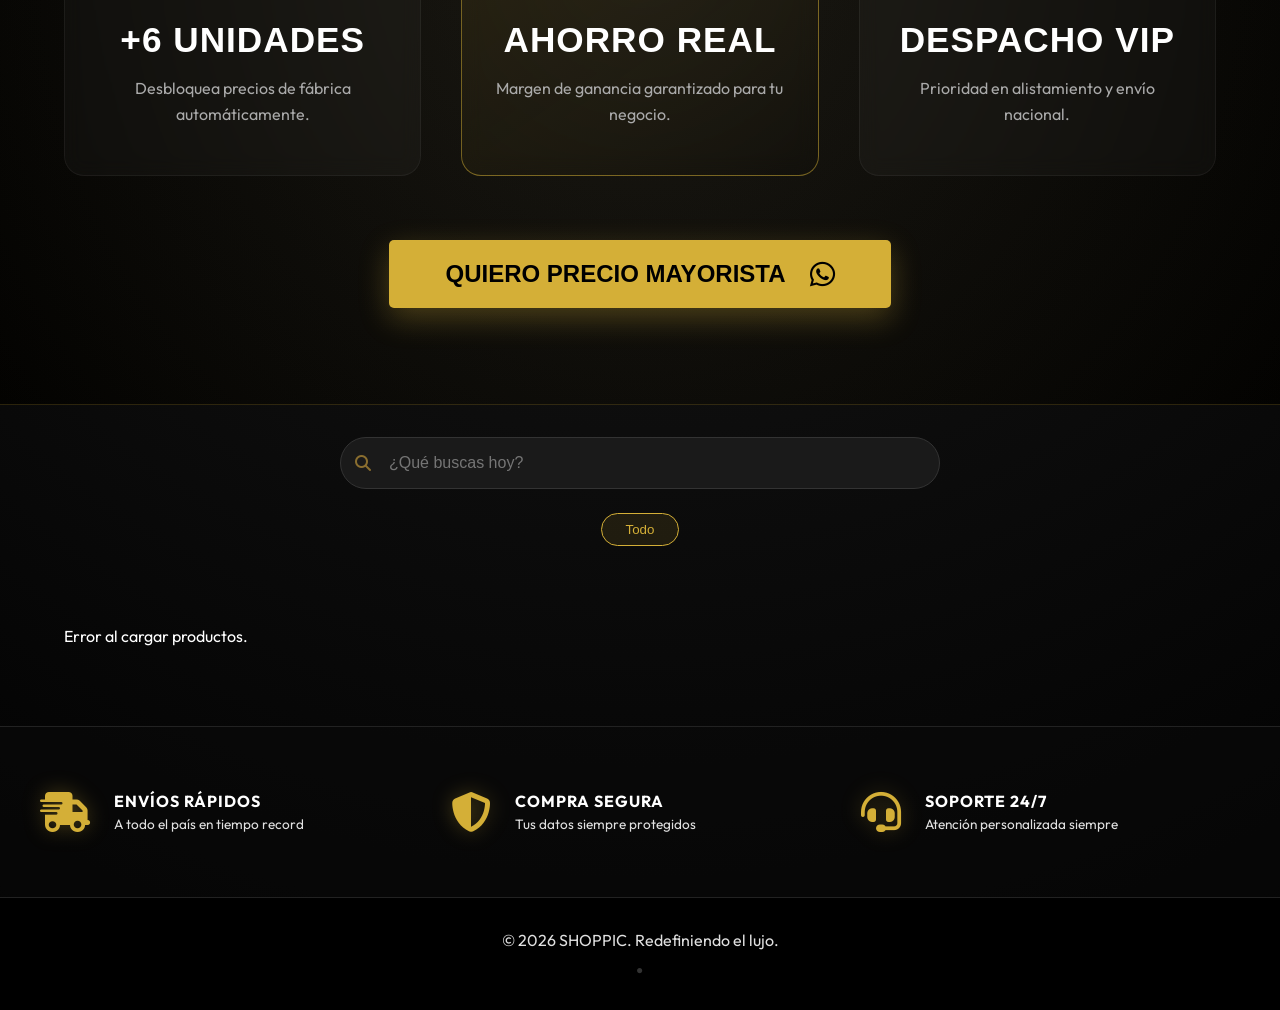
==== commit 301e81e6: "fotos corregidas" ====
--- a/index.html
+++ b/index.html
@@ -90,59 +90,9 @@
 
             <div class="carousel-wrapper">
                 <button class="carousel-control prev"><i class="fa-solid fa-chevron-left"></i></button>
-                <div class="cards-3d-container">
-                    <!-- Card 1: HOGAR -->
-                    <div class="card-3d active" onclick="filterCategory('Hogar')" data-index="0">
-                        <div class="card-inner">
-                            <div class="card-badge">HOGAR</div>
-                            <img src="https://images.unsplash.com/photo-1618221195710-dd6b41faaea6?q=80&w=600&auto=format&fit=crop"
-                                alt="Hogar" class="card-img">
-                            <div class="card-bottom">
-                                <h3>AMBIENTES</h3>
-                                <button>Ver Categoría</button>
-                            </div>
-                        </div>
-                    </div>
-
-                    <!-- Card 2: TECNOLOGÍA -->
-                    <div class="card-3d" onclick="filterCategory('Tecnología')" data-index="1">
-                        <div class="card-inner">
-                            <div class="card-badge">TECNOLOGÍA</div>
-                            <img src="https://images.unsplash.com/photo-1519389950473-47ba0277781c?q=80&w=600&auto=format&fit=crop"
-                                alt="Tecnología" class="card-img">
-                            <div class="card-bottom">
-                                <div class="highlight-banner">TENDENCIA</div>
-                                <h3>TECNOLOGÍA</h3>
-                                <button>Ver Categoría</button>
-                            </div>
-                        </div>
-                    </div>
-
-                    <!-- Card 3: JUGUETERÍA -->
-                    <div class="card-3d" onclick="filterCategory('Niños')" data-index="2">
-                        <div class="card-inner">
-                            <div class="card-badge">JUGUETERÍA</div>
-                            <img src="https://images.unsplash.com/photo-1599643477877-530eb83abc8e?q=80&w=600&auto=format&fit=crop"
-                                alt="Juguetería" class="card-img">
-                            <div class="card-bottom">
-                                <h3>JUGUETERÍA</h3>
-                                <button>Ver Categoría</button>
-                            </div>
-                        </div>
-                    </div>
-
-                    <!-- Card 4: ASEO -->
-                    <div class="card-3d" onclick="filterCategory('Aseo')" data-index="3">
-                        <div class="card-inner">
-                            <div class="card-badge">ASEO</div>
-                            <img src="https://images.unsplash.com/photo-1584622650111-993a426fbf0a?q=80&w=600&auto=format&fit=crop"
-                                alt="Aseo" class="card-img">
-                            <div class="card-bottom">
-                                <h3>CUIDADO</h3>
-                                <button>Ver Categoría</button>
-                            </div>
-                        </div>
-                    </div>
+                <div class="cards-3d-container" id="category-cards-container">
+                    <!-- Dynamic cards injected by JS -->
+                    <div class="loader-categories">Cargando colecciones...</div>
                 </div>
                 <button class="carousel-control next"><i class="fa-solid fa-chevron-right"></i></button>
             </div>
--- a/styles/style.css
+++ b/styles/style.css
@@ -251,13 +251,13 @@
 
 .card-3d.far-prev {
     transform: translate3d(-400px, 0, -150px) rotateY(45deg) scale(0.7);
-    opacity: 0;
+    opacity: 0.2;
     pointer-events: none;
 }
 
 .card-3d.far-next {
     transform: translate3d(400px, 0, -150px) rotateY(-45deg) scale(0.7);
-    opacity: 0;
+    opacity: 0.2;
     pointer-events: none;
 }
 
@@ -441,7 +441,11 @@
         transform: none !important;
         width: 100%;
         max-width: 320px;
-        height: 400px;
+        height: 350px;
+        position: relative;
+        opacity: 1 !important;
+        pointer-events: auto;
+        margin-bottom: 2rem;
     }
 
     .hero-title {
